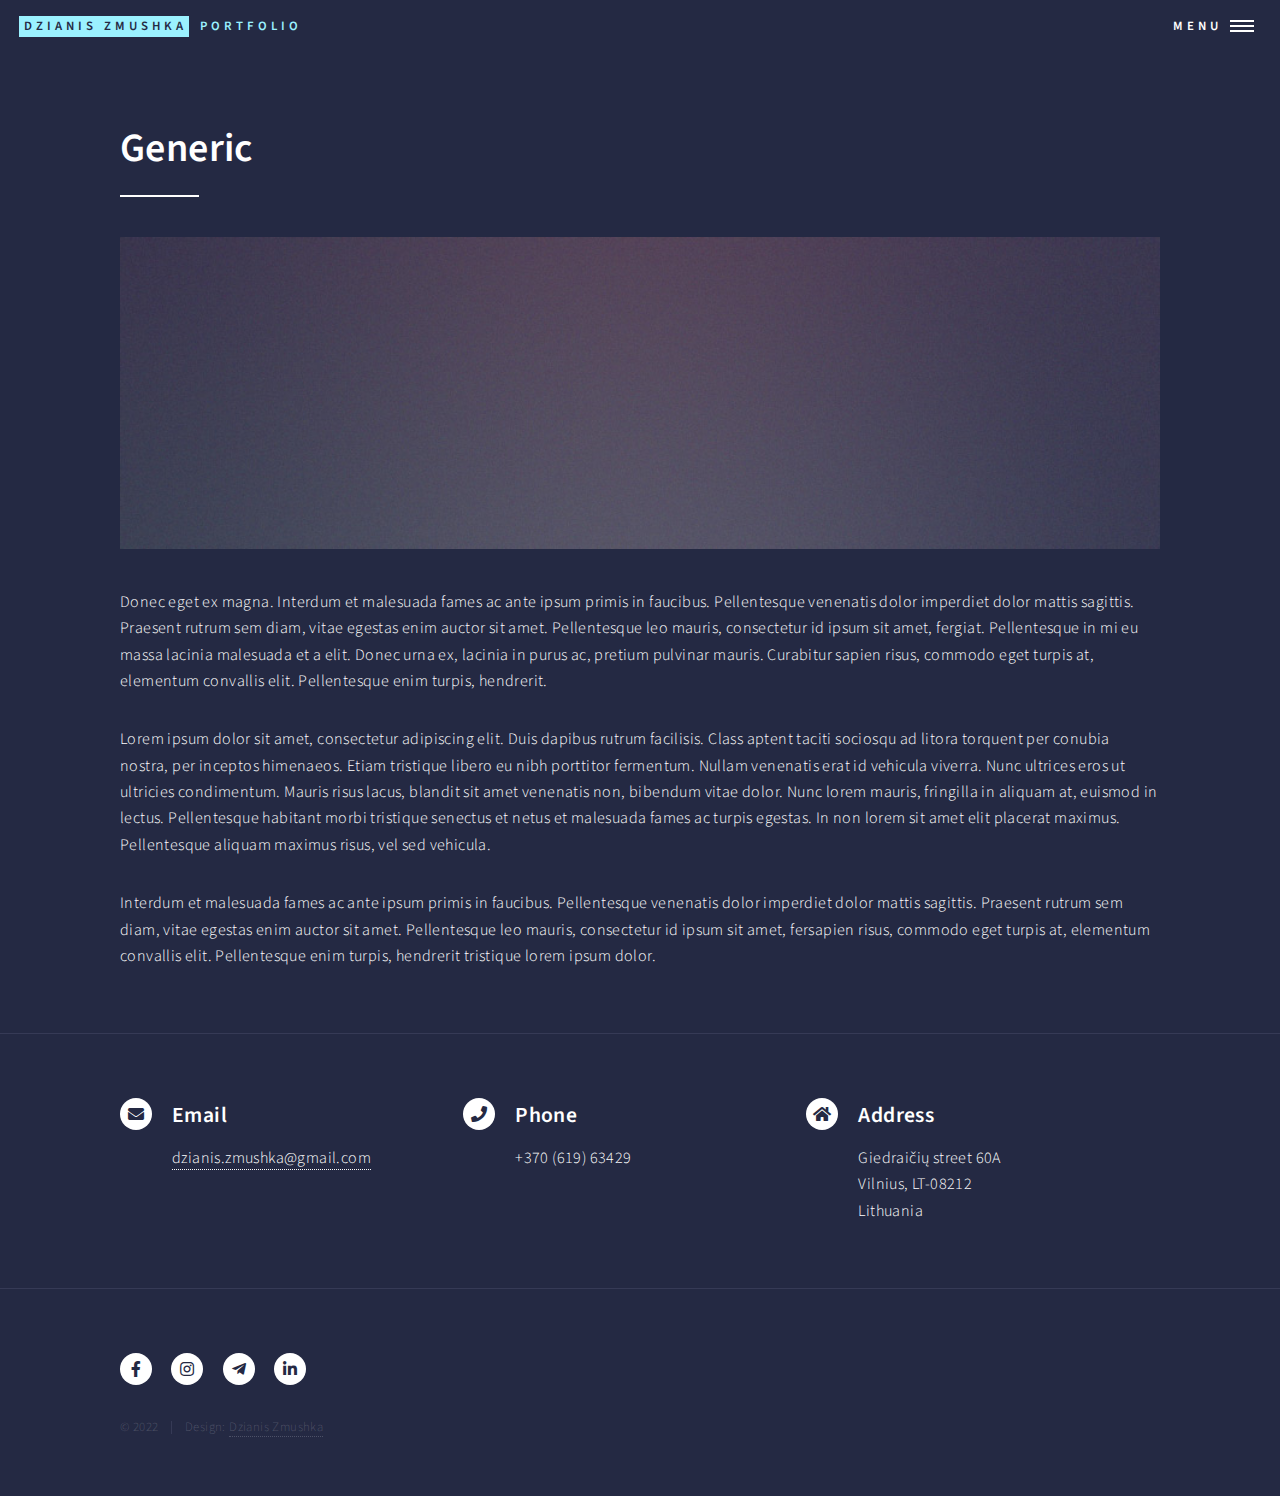
==== education.html @ 9f2a6429 "Merge 3e766c5ff0bd2ee2abf40c0ff7966a59165a8fc6 into 6ea6f738b7eed6a0e15b88836342aba1f84e7574" ====
<!DOCTYPE HTML>
<!--
	Forty by HTML5 UP
	html5up.net | @ajlkn
	Free for personal and commercial use under the CCA 3.0 license (html5up.net/license)
-->
<html>
	<head>
		<title>Education</title>
		<meta charset="utf-8" />
		<meta name="viewport" content="width=device-width, initial-scale=1, user-scalable=no" />
		<link rel="stylesheet" href="assets/css/main.css" />
		<noscript><link rel="stylesheet" href="assets/css/noscript.css" /></noscript>
		<link rel="icon" href="icon.png">
	</head>
	<body class="is-preload">

		<!-- Wrapper -->
			<div id="wrapper">

				<!-- Header -->
				<header id="header" class="alt">
					<a href="index.html" class="logo"><strong>Dzianis Zmushka</strong> <span>Portfolio</span></a>
					<nav>
						<a href="#menu">Menu</a>
					</nav>
				</header>

				<!-- Menu -->
				<nav id="menu">
					<ul class="links">
						<li><a href="index.html">Main page</a></li>
						<li><a href="education.html">Education</a></li>
						<li><a href="work_expierence.html">Work expierence</a></li>
						<li><a href="hobbies.html">Hobbies</a></li>
					</ul>
				</nav>

				<!-- Main -->
					<div id="main" class="alt">

						<!-- One -->
							<section id="one">
								<div class="inner">
									<header class="major">
										<h1>Generic</h1>
									</header>
									<span class="image main"><img src="images/pic11.jpg" alt="" /></span>
									<p>Donec eget ex magna. Interdum et malesuada fames ac ante ipsum primis in faucibus. Pellentesque venenatis dolor imperdiet dolor mattis sagittis. Praesent rutrum sem diam, vitae egestas enim auctor sit amet. Pellentesque leo mauris, consectetur id ipsum sit amet, fergiat. Pellentesque in mi eu massa lacinia malesuada et a elit. Donec urna ex, lacinia in purus ac, pretium pulvinar mauris. Curabitur sapien risus, commodo eget turpis at, elementum convallis elit. Pellentesque enim turpis, hendrerit.</p>
									<p>Lorem ipsum dolor sit amet, consectetur adipiscing elit. Duis dapibus rutrum facilisis. Class aptent taciti sociosqu ad litora torquent per conubia nostra, per inceptos himenaeos. Etiam tristique libero eu nibh porttitor fermentum. Nullam venenatis erat id vehicula viverra. Nunc ultrices eros ut ultricies condimentum. Mauris risus lacus, blandit sit amet venenatis non, bibendum vitae dolor. Nunc lorem mauris, fringilla in aliquam at, euismod in lectus. Pellentesque habitant morbi tristique senectus et netus et malesuada fames ac turpis egestas. In non lorem sit amet elit placerat maximus. Pellentesque aliquam maximus risus, vel sed vehicula.</p>
									<p>Interdum et malesuada fames ac ante ipsum primis in faucibus. Pellentesque venenatis dolor imperdiet dolor mattis sagittis. Praesent rutrum sem diam, vitae egestas enim auctor sit amet. Pellentesque leo mauris, consectetur id ipsum sit amet, fersapien risus, commodo eget turpis at, elementum convallis elit. Pellentesque enim turpis, hendrerit tristique lorem ipsum dolor.</p>
								</div>
							</section>

					</div>

				<!-- Contact -->
				<section id="contact">
					<div class="inner">

						<section>
							<div class="contact-method">
								<span class="icon solid alt fa-envelope"></span>
								<h3>Email</h3>
								<a href="mailto:dzianis.zmushka@gmail.com">dzianis.zmushka@gmail.com</a>
							</div>
						</section>
							
							<section>
								<div class="contact-method">
									<span class="icon solid alt fa-phone"></span>
									<h3>Phone</h3>
									<span>+370 (619) 63429</span>
								</div>
							</section>
							<section>
								<div class="contact-method">
									<span class="icon solid alt fa-home"></span>
									<h3>Address</h3>
									<span>Giedraičių street 60A<br />
									Vilnius, LT-08212<br />
									Lithuania</span>
								</div>
							</section>
					</div>
				</section>

			<!-- Footer -->
				<footer id="footer">
					<div class="inner">
						<ul class="icons">
							<li><a href="https://www.facebook.com/profile.php?id=100081033130166" target="_blank" class="icon brands alt fa-facebook-f"><span class="label">Facebook</span></a></li>
							<li><a href="https://www.instagram.com/dzianiszmushka/" target="_blank" class="icon brands alt fa-instagram"><span class="label">Instagram</span></a></li>
							<li><a href="https://t.me/dzianiszmushka" target="_blank" class="icon brands alt fa-telegram-plane"><span class="label">Telegram</span></a></li>
							<li><a href="https://www.linkedin.com/in/dzianis-zmushka-81173a18a/" target="_blank" class="icon brands alt fa-linkedin-in"><span class="label">LinkedIn</span></a></li>
						</ul>
						<ul class="copyright">
							<li>&copy; 2022</li><li>Design: <a href="https://www.linkedin.com/in/dzianis-zmushka-81173a18a/" target="_blank">Dzianis Zmushka</a></li>
						</ul>
					</div>
				</footer>

		</div>

		<!-- Scripts -->
			<script src="assets/js/jquery.min.js"></script>
			<script src="assets/js/jquery.scrolly.min.js"></script>
			<script src="assets/js/jquery.scrollex.min.js"></script>
			<script src="assets/js/browser.min.js"></script>
			<script src="assets/js/breakpoints.min.js"></script>
			<script src="assets/js/util.js"></script>
			<script src="assets/js/main.js"></script>

	</body>
</html>
---- assets/css/main.css ----
@import url(fontawesome-all.min.css);
@import url("https://fonts.googleapis.com/css?family=Source+Sans+Pro:300,300italic,600,600italic");


html, body, div, span, applet, object,
iframe, h1, h2, h3, h4, h5, h6, p, blockquote,
pre, a, abbr, acronym, address, big, cite,
code, del, dfn, em, img, ins, kbd, q, s, samp,
small, strike, strong, sub, sup, tt, var, b,
u, i, center, dl, dt, dd, ol, ul, li, fieldset,
form, label, legend, table, caption, tbody,
tfoot, thead, tr, th, td, article, aside,
canvas, details, embed, figure, figcaption,
footer, header, hgroup, menu, nav, output, ruby,
section, summary, time, mark, audio, video {
	margin: 0;
	padding: 0;
	border: 0;
	font-size: 100%;
	font: inherit;
	vertical-align: baseline;}

article, aside, details, figcaption, figure,
footer, header, hgroup, menu, nav, section {
	display: block;}

body {
	line-height: 1;
}

ol, ul {
	list-style: none;
}

blockquote, q {
	quotes: none;
}

	blockquote:before, blockquote:after, q:before, q:after {
		content: '';
		content: none;
	}

table {
	border-collapse: collapse;
	border-spacing: 0;
}

body {
	-webkit-text-size-adjust: none;
}

mark {
	background-color: transparent;
	color: inherit;
}

input::-moz-focus-inner {
	border: 0;
	padding: 0;
}

input, select, textarea {
	-moz-appearance: none;
	-webkit-appearance: none;
	-ms-appearance: none;
	appearance: none;
}

/* Basic */

	@-ms-viewport {
		width: device-width;
	}

	body {
		-ms-overflow-style: scrollbar;
	}

	@media screen and (max-width: 480px) {

		html, body {
			min-width: 320px;
		}

	}

	html {
		box-sizing: border-box;
	}

	*, *:before, *:after {
		box-sizing: inherit;
	}

	body {
		background: #242943;
	}

		body.is-preload *, body.is-preload *:before, body.is-preload *:after {
			-moz-animation: none !important;
			-webkit-animation: none !important;
			-ms-animation: none !important;
			animation: none !important;
			-moz-transition: none !important;
			-webkit-transition: none !important;
			-ms-transition: none !important;
			transition: none !important;
		}

/* Type */

	body, input, select, textarea {
		color: #ffffff;
		font-family: "Source Sans Pro", Helvetica, sans-serif;
		font-size: 17pt;
		font-weight: 300;
		letter-spacing: 0.025em;
		line-height: 1.65;
	}

		@media screen and (max-width: 1680px) {

			body, input, select, textarea {
				font-size: 14pt;
			}

		}

		@media screen and (max-width: 1280px) {

			body, input, select, textarea {
				font-size: 12pt;
			}

		}

		@media screen and (max-width: 360px) {

			body, input, select, textarea {
				font-size: 11pt;
			}

		}

	a {
		-moz-transition: color 0.2s ease-in-out, border-bottom-color 0.2s ease-in-out;
		-webkit-transition: color 0.2s ease-in-out, border-bottom-color 0.2s ease-in-out;
		-ms-transition: color 0.2s ease-in-out, border-bottom-color 0.2s ease-in-out;
		transition: color 0.2s ease-in-out, border-bottom-color 0.2s ease-in-out;
		border-bottom: dotted 1px;
		color: inherit;
		text-decoration: none;
	}

		a:hover {
			border-bottom-color: transparent;
			color: #9bf1ff !important;
		}

		a:active {
			color: #53e3fb !important;
		}

	strong, b {
		color: #ffffff;
		font-weight: 600;
	}

	em, i {
		font-style: italic;
	}

	p {
		margin: 0 0 2em 0;
	}

	h1, h2, h3, h4, h5, h6 {
		color: #ffffff;
		font-weight: 600;
		line-height: 1.65;
		margin: 0 0 1em 0;
	}

		h1 a, h2 a, h3 a, h4 a, h5 a, h6 a {
			color: inherit;
			border-bottom: 0;
		}

	h1 {
		font-size: 2.5em;
	}

	h2 {
		font-size: 1.75em;
	}

	h3 {
		font-size: 1.35em;
	}

	h4 {
		font-size: 1.1em;
	}

	h5 {
		font-size: 0.9em;
	}

	h6 {
		font-size: 0.7em;
	}

	@media screen and (max-width: 736px) {

		h1 {
			font-size: 2em;
		}

		h2 {
			font-size: 1.5em;
		}

		h3 {
			font-size: 1.25em;
		}

	}

	sub {
		font-size: 0.8em;
		position: relative;
		top: 0.5em;
	}

	sup {
		font-size: 0.8em;
		position: relative;
		top: -0.5em;
	}

	blockquote {
		border-left: solid 4px rgba(212, 212, 255, 0.1);
		font-style: italic;
		margin: 0 0 2em 0;
		padding: 0.5em 0 0.5em 2em;
	}

	code {
		background: rgba(212, 212, 255, 0.035);
		font-family: "Courier New", monospace;
		font-size: 0.9em;
		margin: 0 0.25em;
		padding: 0.25em 0.65em;
	}

	pre {
		-webkit-overflow-scrolling: touch;
		font-family: "Courier New", monospace;
		font-size: 0.9em;
		margin: 0 0 2em 0;
	}

		pre code {
			display: block;
			line-height: 1.75;
			padding: 1em 1.5em;
			overflow-x: auto;
		}

	hr {
		border: 0;
		border-bottom: solid 1px rgba(212, 212, 255, 0.1);
		margin: 2em 0;
	}

		hr.major {
			margin: 3em 0;
		}

	.align-left {
		text-align: left;
	}

	.align-center {
		text-align: center;
	}

	.align-right {
		text-align: right;
	}

/* Row */

	.row {
		display: flex;
		flex-wrap: wrap;
		box-sizing: border-box;
		align-items: stretch;
	}

		.row > * {
			box-sizing: border-box;
		}

		.row.gtr-uniform > * > :last-child {
			margin-bottom: 0;
		}

		.row.aln-left {
			justify-content: flex-start;
		}

		.row.aln-center {
			justify-content: center;
		}

		.row.aln-right {
			justify-content: flex-end;
		}

		.row.aln-top {
			align-items: flex-start;
		}

		.row.aln-middle {
			align-items: center;
		}

		.row.aln-bottom {
			align-items: flex-end;
		}

		.row > .imp {
			order: -1;
		}

		.row > .col-1 {
			width: 8.33333%;
		}

		.row > .off-1 {
			margin-left: 8.33333%;
		}

		.row > .col-2 {
			width: 16.66667%;
		}

		.row > .off-2 {
			margin-left: 16.66667%;
		}

		.row > .col-3 {
			width: 25%;
		}

		.row > .off-3 {
			margin-left: 25%;
		}

		.row > .col-4 {
			width: 33.33333%;
		}

		.row > .off-4 {
			margin-left: 33.33333%;
		}

		.row > .col-5 {
			width: 41.66667%;
		}

		.row > .off-5 {
			margin-left: 41.66667%;
		}

		.row > .col-6 {
			width: 50%;
		}

		.row > .off-6 {
			margin-left: 50%;
		}

		.row > .col-7 {
			width: 58.33333%;
		}

		.row > .off-7 {
			margin-left: 58.33333%;
		}

		.row > .col-8 {
			width: 66.66667%;
		}

		.row > .off-8 {
			margin-left: 66.66667%;
		}

		.row > .col-9 {
			width: 75%;
		}

		.row > .off-9 {
			margin-left: 75%;
		}

		.row > .col-10 {
			width: 83.33333%;
		}

		.row > .off-10 {
			margin-left: 83.33333%;
		}

		.row > .col-11 {
			width: 91.66667%;
		}

		.row > .off-11 {
			margin-left: 91.66667%;
		}

		.row > .col-12 {
			width: 100%;
		}

		.row > .off-12 {
			margin-left: 100%;
		}

		.row.gtr-0 {
			margin-top: 0;
			margin-left: 0em;
		}

			.row.gtr-0 > * {
				padding: 0 0 0 0em;
			}

			.row.gtr-0.gtr-uniform {
				margin-top: 0em;
			}

				.row.gtr-0.gtr-uniform > * {
					padding-top: 0em;
				}

		.row.gtr-25 {
			margin-top: 0;
			margin-left: -0.5em;
		}

			.row.gtr-25 > * {
				padding: 0 0 0 0.5em;
			}

			.row.gtr-25.gtr-uniform {
				margin-top: -0.5em;
			}

				.row.gtr-25.gtr-uniform > * {
					padding-top: 0.5em;
				}

		.row.gtr-50 {
			margin-top: 0;
			margin-left: -1em;
		}

			.row.gtr-50 > * {
				padding: 0 0 0 1em;
			}

			.row.gtr-50.gtr-uniform {
				margin-top: -1em;
			}

				.row.gtr-50.gtr-uniform > * {
					padding-top: 1em;
				}

		.row {
			margin-top: 0;
			margin-left: -2em;
		}

			.row > * {
				padding: 0 0 0 2em;
			}

			.row.gtr-uniform {
				margin-top: -2em;
			}

				.row.gtr-uniform > * {
					padding-top: 2em;
				}

		.row.gtr-150 {
			margin-top: 0;
			margin-left: -3em;
		}

			.row.gtr-150 > * {
				padding: 0 0 0 3em;
			}

			.row.gtr-150.gtr-uniform {
				margin-top: -3em;
			}

				.row.gtr-150.gtr-uniform > * {
					padding-top: 3em;
				}

		.row.gtr-200 {
			margin-top: 0;
			margin-left: -4em;
		}

			.row.gtr-200 > * {
				padding: 0 0 0 4em;
			}

			.row.gtr-200.gtr-uniform {
				margin-top: -4em;
			}

				.row.gtr-200.gtr-uniform > * {
					padding-top: 4em;
				}

		@media screen and (max-width: 1680px) {

			.row {
				display: flex;
				flex-wrap: wrap;
				box-sizing: border-box;
				align-items: stretch;
			}

				.row > * {
					box-sizing: border-box;
				}

				.row.gtr-uniform > * > :last-child {
					margin-bottom: 0;
				}

				.row.aln-left {
					justify-content: flex-start;
				}

				.row.aln-center {
					justify-content: center;
				}

				.row.aln-right {
					justify-content: flex-end;
				}

				.row.aln-top {
					align-items: flex-start;
				}

				.row.aln-middle {
					align-items: center;
				}

				.row.aln-bottom {
					align-items: flex-end;
				}

				.row > .imp-xlarge {
					order: -1;
				}

				.row > .col-1-xlarge {
					width: 8.33333%;
				}

				.row > .off-1-xlarge {
					margin-left: 8.33333%;
				}

				.row > .col-2-xlarge {
					width: 16.66667%;
				}

				.row > .off-2-xlarge {
					margin-left: 16.66667%;
				}

				.row > .col-3-xlarge {
					width: 25%;
				}

				.row > .off-3-xlarge {
					margin-left: 25%;
				}

				.row > .col-4-xlarge {
					width: 33.33333%;
				}

				.row > .off-4-xlarge {
					margin-left: 33.33333%;
				}

				.row > .col-5-xlarge {
					width: 41.66667%;
				}

				.row > .off-5-xlarge {
					margin-left: 41.66667%;
				}

				.row > .col-6-xlarge {
					width: 50%;
				}

				.row > .off-6-xlarge {
					margin-left: 50%;
				}

				.row > .col-7-xlarge {
					width: 58.33333%;
				}

				.row > .off-7-xlarge {
					margin-left: 58.33333%;
				}

				.row > .col-8-xlarge {
					width: 66.66667%;
				}

				.row > .off-8-xlarge {
					margin-left: 66.66667%;
				}

				.row > .col-9-xlarge {
					width: 75%;
				}

				.row > .off-9-xlarge {
					margin-left: 75%;
				}

				.row > .col-10-xlarge {
					width: 83.33333%;
				}

				.row > .off-10-xlarge {
					margin-left: 83.33333%;
				}

				.row > .col-11-xlarge {
					width: 91.66667%;
				}

				.row > .off-11-xlarge {
					margin-left: 91.66667%;
				}

				.row > .col-12-xlarge {
					width: 100%;
				}

				.row > .off-12-xlarge {
					margin-left: 100%;
				}

				.row.gtr-0 {
					margin-top: 0;
					margin-left: 0em;
				}

					.row.gtr-0 > * {
						padding: 0 0 0 0em;
					}

					.row.gtr-0.gtr-uniform {
						margin-top: 0em;
					}

						.row.gtr-0.gtr-uniform > * {
							padding-top: 0em;
						}

				.row.gtr-25 {
					margin-top: 0;
					margin-left: -0.5em;
				}

					.row.gtr-25 > * {
						padding: 0 0 0 0.5em;
					}

					.row.gtr-25.gtr-uniform {
						margin-top: -0.5em;
					}

						.row.gtr-25.gtr-uniform > * {
							padding-top: 0.5em;
						}

				.row.gtr-50 {
					margin-top: 0;
					margin-left: -1em;
				}

					.row.gtr-50 > * {
						padding: 0 0 0 1em;
					}

					.row.gtr-50.gtr-uniform {
						margin-top: -1em;
					}

						.row.gtr-50.gtr-uniform > * {
							padding-top: 1em;
						}

				.row {
					margin-top: 0;
					margin-left: -2em;
				}

					.row > * {
						padding: 0 0 0 2em;
					}

					.row.gtr-uniform {
						margin-top: -2em;
					}

						.row.gtr-uniform > * {
							padding-top: 2em;
						}

				.row.gtr-150 {
					margin-top: 0;
					margin-left: -3em;
				}

					.row.gtr-150 > * {
						padding: 0 0 0 3em;
					}

					.row.gtr-150.gtr-uniform {
						margin-top: -3em;
					}

						.row.gtr-150.gtr-uniform > * {
							padding-top: 3em;
						}

				.row.gtr-200 {
					margin-top: 0;
					margin-left: -4em;
				}

					.row.gtr-200 > * {
						padding: 0 0 0 4em;
					}

					.row.gtr-200.gtr-uniform {
						margin-top: -4em;
					}

						.row.gtr-200.gtr-uniform > * {
							padding-top: 4em;
						}

		}

		@media screen and (max-width: 1280px) {

			.row {
				display: flex;
				flex-wrap: wrap;
				box-sizing: border-box;
				align-items: stretch;
			}

				.row > * {
					box-sizing: border-box;
				}

				.row.gtr-uniform > * > :last-child {
					margin-bottom: 0;
				}

				.row.aln-left {
					justify-content: flex-start;
				}

				.row.aln-center {
					justify-content: center;
				}

				.row.aln-right {
					justify-content: flex-end;
				}

				.row.aln-top {
					align-items: flex-start;
				}

				.row.aln-middle {
					align-items: center;
				}

				.row.aln-bottom {
					align-items: flex-end;
				}

				.row > .imp-large {
					order: -1;
				}

				.row > .col-1-large {
					width: 8.33333%;
				}

				.row > .off-1-large {
					margin-left: 8.33333%;
				}

				.row > .col-2-large {
					width: 16.66667%;
				}

				.row > .off-2-large {
					margin-left: 16.66667%;
				}

				.row > .col-3-large {
					width: 25%;
				}

				.row > .off-3-large {
					margin-left: 25%;
				}

				.row > .col-4-large {
					width: 33.33333%;
				}

				.row > .off-4-large {
					margin-left: 33.33333%;
				}

				.row > .col-5-large {
					width: 41.66667%;
				}

				.row > .off-5-large {
					margin-left: 41.66667%;
				}

				.row > .col-6-large {
					width: 50%;
				}

				.row > .off-6-large {
					margin-left: 50%;
				}

				.row > .col-7-large {
					width: 58.33333%;
				}

				.row > .off-7-large {
					margin-left: 58.33333%;
				}

				.row > .col-8-large {
					width: 66.66667%;
				}

				.row > .off-8-large {
					margin-left: 66.66667%;
				}

				.row > .col-9-large {
					width: 75%;
				}

				.row > .off-9-large {
					margin-left: 75%;
				}

				.row > .col-10-large {
					width: 83.33333%;
				}

				.row > .off-10-large {
					margin-left: 83.33333%;
				}

				.row > .col-11-large {
					width: 91.66667%;
				}

				.row > .off-11-large {
					margin-left: 91.66667%;
				}

				.row > .col-12-large {
					width: 100%;
				}

				.row > .off-12-large {
					margin-left: 100%;
				}

				.row.gtr-0 {
					margin-top: 0;
					margin-left: 0em;
				}

					.row.gtr-0 > * {
						padding: 0 0 0 0em;
					}

					.row.gtr-0.gtr-uniform {
						margin-top: 0em;
					}

						.row.gtr-0.gtr-uniform > * {
							padding-top: 0em;
						}

				.row.gtr-25 {
					margin-top: 0;
					margin-left: -0.375em;
				}

					.row.gtr-25 > * {
						padding: 0 0 0 0.375em;
					}

					.row.gtr-25.gtr-uniform {
						margin-top: -0.375em;
					}

						.row.gtr-25.gtr-uniform > * {
							padding-top: 0.375em;
						}

				.row.gtr-50 {
					margin-top: 0;
					margin-left: -0.75em;
				}

					.row.gtr-50 > * {
						padding: 0 0 0 0.75em;
					}

					.row.gtr-50.gtr-uniform {
						margin-top: -0.75em;
					}

						.row.gtr-50.gtr-uniform > * {
							padding-top: 0.75em;
						}

				.row {
					margin-top: 0;
					margin-left: -1.5em;
				}

					.row > * {
						padding: 0 0 0 1.5em;
					}

					.row.gtr-uniform {
						margin-top: -1.5em;
					}

						.row.gtr-uniform > * {
							padding-top: 1.5em;
						}

				.row.gtr-150 {
					margin-top: 0;
					margin-left: -2.25em;
				}

					.row.gtr-150 > * {
						padding: 0 0 0 2.25em;
					}

					.row.gtr-150.gtr-uniform {
						margin-top: -2.25em;
					}

						.row.gtr-150.gtr-uniform > * {
							padding-top: 2.25em;
						}

				.row.gtr-200 {
					margin-top: 0;
					margin-left: -3em;
				}

					.row.gtr-200 > * {
						padding: 0 0 0 3em;
					}

					.row.gtr-200.gtr-uniform {
						margin-top: -3em;
					}

						.row.gtr-200.gtr-uniform > * {
							padding-top: 3em;
						}

		}

		@media screen and (max-width: 980px) {

			.row {
				display: flex;
				flex-wrap: wrap;
				box-sizing: border-box;
				align-items: stretch;
			}

				.row > * {
					box-sizing: border-box;
				}

				.row.gtr-uniform > * > :last-child {
					margin-bottom: 0;
				}

				.row.aln-left {
					justify-content: flex-start;
				}

				.row.aln-center {
					justify-content: center;
				}

				.row.aln-right {
					justify-content: flex-end;
				}

				.row.aln-top {
					align-items: flex-start;
				}

				.row.aln-middle {
					align-items: center;
				}

				.row.aln-bottom {
					align-items: flex-end;
				}

				.row > .imp-medium {
					order: -1;
				}

				.row > .col-1-medium {
					width: 8.33333%;
				}

				.row > .off-1-medium {
					margin-left: 8.33333%;
				}

				.row > .col-2-medium {
					width: 16.66667%;
				}

				.row > .off-2-medium {
					margin-left: 16.66667%;
				}

				.row > .col-3-medium {
					width: 25%;
				}

				.row > .off-3-medium {
					margin-left: 25%;
				}

				.row > .col-4-medium {
					width: 33.33333%;
				}

				.row > .off-4-medium {
					margin-left: 33.33333%;
				}

				.row > .col-5-medium {
					width: 41.66667%;
				}

				.row > .off-5-medium {
					margin-left: 41.66667%;
				}

				.row > .col-6-medium {
					width: 50%;
				}

				.row > .off-6-medium {
					margin-left: 50%;
				}

				.row > .col-7-medium {
					width: 58.33333%;
				}

				.row > .off-7-medium {
					margin-left: 58.33333%;
				}

				.row > .col-8-medium {
					width: 66.66667%;
				}

				.row > .off-8-medium {
					margin-left: 66.66667%;
				}

				.row > .col-9-medium {
					width: 75%;
				}

				.row > .off-9-medium {
					margin-left: 75%;
				}

				.row > .col-10-medium {
					width: 83.33333%;
				}

				.row > .off-10-medium {
					margin-left: 83.33333%;
				}

				.row > .col-11-medium {
					width: 91.66667%;
				}

				.row > .off-11-medium {
					margin-left: 91.66667%;
				}

				.row > .col-12-medium {
					width: 100%;
				}

				.row > .off-12-medium {
					margin-left: 100%;
				}

				.row.gtr-0 {
					margin-top: 0;
					margin-left: 0em;
				}

					.row.gtr-0 > * {
						padding: 0 0 0 0em;
					}

					.row.gtr-0.gtr-uniform {
						margin-top: 0em;
					}

						.row.gtr-0.gtr-uniform > * {
							padding-top: 0em;
						}

				.row.gtr-25 {
					margin-top: 0;
					margin-left: -0.375em;
				}

					.row.gtr-25 > * {
						padding: 0 0 0 0.375em;
					}

					.row.gtr-25.gtr-uniform {
						margin-top: -0.375em;
					}

						.row.gtr-25.gtr-uniform > * {
							padding-top: 0.375em;
						}

				.row.gtr-50 {
					margin-top: 0;
					margin-left: -0.75em;
				}

					.row.gtr-50 > * {
						padding: 0 0 0 0.75em;
					}

					.row.gtr-50.gtr-uniform {
						margin-top: -0.75em;
					}

						.row.gtr-50.gtr-uniform > * {
							padding-top: 0.75em;
						}

				.row {
					margin-top: 0;
					margin-left: -1.5em;
				}

					.row > * {
						padding: 0 0 0 1.5em;
					}

					.row.gtr-uniform {
						margin-top: -1.5em;
					}

						.row.gtr-uniform > * {
							padding-top: 1.5em;
						}

				.row.gtr-150 {
					margin-top: 0;
					margin-left: -2.25em;
				}

					.row.gtr-150 > * {
						padding: 0 0 0 2.25em;
					}

					.row.gtr-150.gtr-uniform {
						margin-top: -2.25em;
					}

						.row.gtr-150.gtr-uniform > * {
							padding-top: 2.25em;
						}

				.row.gtr-200 {
					margin-top: 0;
					margin-left: -3em;
				}

					.row.gtr-200 > * {
						padding: 0 0 0 3em;
					}

					.row.gtr-200.gtr-uniform {
						margin-top: -3em;
					}

						.row.gtr-200.gtr-uniform > * {
							padding-top: 3em;
						}

		}

		@media screen and (max-width: 736px) {

			.row {
				display: flex;
				flex-wrap: wrap;
				box-sizing: border-box;
				align-items: stretch;
			}

				.row > * {
					box-sizing: border-box;
				}

				.row.gtr-uniform > * > :last-child {
					margin-bottom: 0;
				}

				.row.aln-left {
					justify-content: flex-start;
				}

				.row.aln-center {
					justify-content: center;
				}

				.row.aln-right {
					justify-content: flex-end;
				}

				.row.aln-top {
					align-items: flex-start;
				}

				.row.aln-middle {
					align-items: center;
				}

				.row.aln-bottom {
					align-items: flex-end;
				}

				.row > .imp-small {
					order: -1;
				}

				.row > .col-1-small {
					width: 8.33333%;
				}

				.row > .off-1-small {
					margin-left: 8.33333%;
				}

				.row > .col-2-small {
					width: 16.66667%;
				}

				.row > .off-2-small {
					margin-left: 16.66667%;
				}

				.row > .col-3-small {
					width: 25%;
				}

				.row > .off-3-small {
					margin-left: 25%;
				}

				.row > .col-4-small {
					width: 33.33333%;
				}

				.row > .off-4-small {
					margin-left: 33.33333%;
				}

				.row > .col-5-small {
					width: 41.66667%;
				}

				.row > .off-5-small {
					margin-left: 41.66667%;
				}

				.row > .col-6-small {
					width: 50%;
				}

				.row > .off-6-small {
					margin-left: 50%;
				}

				.row > .col-7-small {
					width: 58.33333%;
				}

				.row > .off-7-small {
					margin-left: 58.33333%;
				}

				.row > .col-8-small {
					width: 66.66667%;
				}

				.row > .off-8-small {
					margin-left: 66.66667%;
				}

				.row > .col-9-small {
					width: 75%;
				}

				.row > .off-9-small {
					margin-left: 75%;
				}

				.row > .col-10-small {
					width: 83.33333%;
				}

				.row > .off-10-small {
					margin-left: 83.33333%;
				}

				.row > .col-11-small {
					width: 91.66667%;
				}

				.row > .off-11-small {
					margin-left: 91.66667%;
				}

				.row > .col-12-small {
					width: 100%;
				}

				.row > .off-12-small {
					margin-left: 100%;
				}

				.row.gtr-0 {
					margin-top: 0;
					margin-left: 0em;
				}

					.row.gtr-0 > * {
						padding: 0 0 0 0em;
					}

					.row.gtr-0.gtr-uniform {
						margin-top: 0em;
					}

						.row.gtr-0.gtr-uniform > * {
							padding-top: 0em;
						}

				.row.gtr-25 {
					margin-top: 0;
					margin-left: -0.3125em;
				}

					.row.gtr-25 > * {
						padding: 0 0 0 0.3125em;
					}

					.row.gtr-25.gtr-uniform {
						margin-top: -0.3125em;
					}

						.row.gtr-25.gtr-uniform > * {
							padding-top: 0.3125em;
						}

				.row.gtr-50 {
					margin-top: 0;
					margin-left: -0.625em;
				}

					.row.gtr-50 > * {
						padding: 0 0 0 0.625em;
					}

					.row.gtr-50.gtr-uniform {
						margin-top: -0.625em;
					}

						.row.gtr-50.gtr-uniform > * {
							padding-top: 0.625em;
						}

				.row {
					margin-top: 0;
					margin-left: -1.25em;
				}

					.row > * {
						padding: 0 0 0 1.25em;
					}

					.row.gtr-uniform {
						margin-top: -1.25em;
					}

						.row.gtr-uniform > * {
							padding-top: 1.25em;
						}

				.row.gtr-150 {
					margin-top: 0;
					margin-left: -1.875em;
				}

					.row.gtr-150 > * {
						padding: 0 0 0 1.875em;
					}

					.row.gtr-150.gtr-uniform {
						margin-top: -1.875em;
					}

						.row.gtr-150.gtr-uniform > * {
							padding-top: 1.875em;
						}

				.row.gtr-200 {
					margin-top: 0;
					margin-left: -2.5em;
				}

					.row.gtr-200 > * {
						padding: 0 0 0 2.5em;
					}

					.row.gtr-200.gtr-uniform {
						margin-top: -2.5em;
					}

						.row.gtr-200.gtr-uniform > * {
							padding-top: 2.5em;
						}

		}

		@media screen and (max-width: 480px) {

			.row {
				display: flex;
				flex-wrap: wrap;
				box-sizing: border-box;
				align-items: stretch;
			}

				.row > * {
					box-sizing: border-box;
				}

				.row.gtr-uniform > * > :last-child {
					margin-bottom: 0;
				}

				.row.aln-left {
					justify-content: flex-start;
				}

				.row.aln-center {
					justify-content: center;
				}

				.row.aln-right {
					justify-content: flex-end;
				}

				.row.aln-top {
					align-items: flex-start;
				}

				.row.aln-middle {
					align-items: center;
				}

				.row.aln-bottom {
					align-items: flex-end;
				}

				.row > .imp-xsmall {
					order: -1;
				}

				.row > .col-1-xsmall {
					width: 8.33333%;
				}

				.row > .off-1-xsmall {
					margin-left: 8.33333%;
				}

				.row > .col-2-xsmall {
					width: 16.66667%;
				}

				.row > .off-2-xsmall {
					margin-left: 16.66667%;
				}

				.row > .col-3-xsmall {
					width: 25%;
				}

				.row > .off-3-xsmall {
					margin-left: 25%;
				}

				.row > .col-4-xsmall {
					width: 33.33333%;
				}

				.row > .off-4-xsmall {
					margin-left: 33.33333%;
				}

				.row > .col-5-xsmall {
					width: 41.66667%;
				}

				.row > .off-5-xsmall {
					margin-left: 41.66667%;
				}

				.row > .col-6-xsmall {
					width: 50%;
				}

				.row > .off-6-xsmall {
					margin-left: 50%;
				}

				.row > .col-7-xsmall {
					width: 58.33333%;
				}

				.row > .off-7-xsmall {
					margin-left: 58.33333%;
				}

				.row > .col-8-xsmall {
					width: 66.66667%;
				}

				.row > .off-8-xsmall {
					margin-left: 66.66667%;
				}

				.row > .col-9-xsmall {
					width: 75%;
				}

				.row > .off-9-xsmall {
					margin-left: 75%;
				}

				.row > .col-10-xsmall {
					width: 83.33333%;
				}

				.row > .off-10-xsmall {
					margin-left: 83.33333%;
				}

				.row > .col-11-xsmall {
					width: 91.66667%;
				}

				.row > .off-11-xsmall {
					margin-left: 91.66667%;
				}

				.row > .col-12-xsmall {
					width: 100%;
				}

				.row > .off-12-xsmall {
					margin-left: 100%;
				}

				.row.gtr-0 {
					margin-top: 0;
					margin-left: 0em;
				}

					.row.gtr-0 > * {
						padding: 0 0 0 0em;
					}

					.row.gtr-0.gtr-uniform {
						margin-top: 0em;
					}

						.row.gtr-0.gtr-uniform > * {
							padding-top: 0em;
						}

				.row.gtr-25 {
					margin-top: 0;
					margin-left: -0.3125em;
				}

					.row.gtr-25 > * {
						padding: 0 0 0 0.3125em;
					}

					.row.gtr-25.gtr-uniform {
						margin-top: -0.3125em;
					}

						.row.gtr-25.gtr-uniform > * {
							padding-top: 0.3125em;
						}

				.row.gtr-50 {
					margin-top: 0;
					margin-left: -0.625em;
				}

					.row.gtr-50 > * {
						padding: 0 0 0 0.625em;
					}

					.row.gtr-50.gtr-uniform {
						margin-top: -0.625em;
					}

						.row.gtr-50.gtr-uniform > * {
							padding-top: 0.625em;
						}

				.row {
					margin-top: 0;
					margin-left: -1.25em;
				}

					.row > * {
						padding: 0 0 0 1.25em;
					}

					.row.gtr-uniform {
						margin-top: -1.25em;
					}

						.row.gtr-uniform > * {
							padding-top: 1.25em;
						}

				.row.gtr-150 {
					margin-top: 0;
					margin-left: -1.875em;
				}

					.row.gtr-150 > * {
						padding: 0 0 0 1.875em;
					}

					.row.gtr-150.gtr-uniform {
						margin-top: -1.875em;
					}

						.row.gtr-150.gtr-uniform > * {
							padding-top: 1.875em;
						}

				.row.gtr-200 {
					margin-top: 0;
					margin-left: -2.5em;
				}

					.row.gtr-200 > * {
						padding: 0 0 0 2.5em;
					}

					.row.gtr-200.gtr-uniform {
						margin-top: -2.5em;
					}

						.row.gtr-200.gtr-uniform > * {
							padding-top: 2.5em;
						}

		}

/* Section/Article */

	section.special, article.special {
		text-align: center;
	}

	header.major {
		width: -moz-max-content;
		width: -webkit-max-content;
		width: -ms-max-content;
		width: max-content;
		margin-bottom: 2em;
	}

		header.major > :first-child {
			margin-bottom: 0;
			width: calc(100% + 0.5em);
		}

			header.major > :first-child:after {
				content: '';
				background-color: #ffffff;
				display: block;
				height: 2px;
				margin: 0.325em 0 0.5em 0;
				width: 51.6%;
			}

		header.major > p {
			font-size: 0.7em;
			font-weight: 600;
			letter-spacing: 0.25em;
			margin-bottom: 0;
			text-transform: uppercase;
		}

		body.is-ie header.major > :first-child:after {
			max-width: 9em;
		}

		body.is-ie header.major > h1:after {
			max-width: 100% !important;
		}

	@media screen and (max-width: 736px) {

		header.major > p br {
			display: none;
		}

	}

/* Form */

	form {
		margin: 0 0 2em 0;
	}

		form > :last-child {
			margin-bottom: 0;
		}

		form > .fields {
			display: -moz-flex;
			display: -webkit-flex;
			display: -ms-flex;
			display: flex;
			-moz-flex-wrap: wrap;
			-webkit-flex-wrap: wrap;
			-ms-flex-wrap: wrap;
			flex-wrap: wrap;
			width: calc(100% + 3em);
			margin: -1.5em 0 2em -1.5em;
		}

			form > .fields > .field {
				-moz-flex-grow: 0;
				-webkit-flex-grow: 0;
				-ms-flex-grow: 0;
				flex-grow: 0;
				-moz-flex-shrink: 0;
				-webkit-flex-shrink: 0;
				-ms-flex-shrink: 0;
				flex-shrink: 0;
				padding: 1.5em 0 0 1.5em;
				width: calc(100% - 1.5em);
			}

				form > .fields > .field.half {
					width: calc(50% - 0.75em);
				}

				form > .fields > .field.third {
					width: calc(100%/3 - 0.5em);
				}

				form > .fields > .field.quarter {
					width: calc(25% - 0.375em);
				}

		@media screen and (max-width: 480px) {

			form > .fields {
				width: calc(100% + 3em);
				margin: -1.5em 0 2em -1.5em;
			}

				form > .fields > .field {
					padding: 1.5em 0 0 1.5em;
					width: calc(100% - 1.5em);
				}

					form > .fields > .field.half {
						width: calc(100% - 1.5em);
					}

					form > .fields > .field.third {
						width: calc(100% - 1.5em);
					}

					form > .fields > .field.quarter {
						width: calc(100% - 1.5em);
					}

		}

	label {
		color: #ffffff;
		display: block;
		font-size: 0.8em;
		font-weight: 600;
		letter-spacing: 0.25em;
		margin: 0 0 1em 0;
		text-transform: uppercase;
	}

	input[type="text"],
	input[type="password"],
	input[type="email"],
	input[type="tel"],
	input[type="search"],
	input[type="url"],
	select,
	textarea {
		-moz-appearance: none;
		-webkit-appearance: none;
		-ms-appearance: none;
		appearance: none;
		background: rgba(212, 212, 255, 0.035);
		border: none;
		border-radius: 0;
		color: inherit;
		display: block;
		outline: 0;
		padding: 0 1em;
		text-decoration: none;
		width: 100%;
	}

		input[type="text"]:invalid,
		input[type="password"]:invalid,
		input[type="email"]:invalid,
		input[type="tel"]:invalid,
		input[type="search"]:invalid,
		input[type="url"]:invalid,
		select:invalid,
		textarea:invalid {
			box-shadow: none;
		}

		input[type="text"]:focus,
		input[type="password"]:focus,
		input[type="email"]:focus,
		input[type="tel"]:focus,
		input[type="search"]:focus,
		input[type="url"]:focus,
		select:focus,
		textarea:focus {
			border-color: #9bf1ff;
			box-shadow: 0 0 0 2px #9bf1ff;
		}

	select {
		background-image: url("data:image/svg+xml;charset=utf8,%3Csvg xmlns='http://www.w3.org/2000/svg' width='40' height='40' preserveAspectRatio='none' viewBox='0 0 40 40'%3E%3Cpath d='M9.4,12.3l10.4,10.4l10.4-10.4c0.2-0.2,0.5-0.4,0.9-0.4c0.3,0,0.6,0.1,0.9,0.4l3.3,3.3c0.2,0.2,0.4,0.5,0.4,0.9 c0,0.4-0.1,0.6-0.4,0.9L20.7,31.9c-0.2,0.2-0.5,0.4-0.9,0.4c-0.3,0-0.6-0.1-0.9-0.4L4.3,17.3c-0.2-0.2-0.4-0.5-0.4-0.9 c0-0.4,0.1-0.6,0.4-0.9l3.3-3.3c0.2-0.2,0.5-0.4,0.9-0.4S9.1,12.1,9.4,12.3z' fill='rgba(212, 212, 255, 0.1)' /%3E%3C/svg%3E");
		background-size: 1.25rem;
		background-repeat: no-repeat;
		background-position: calc(100% - 1rem) center;
		height: 2.75em;
		padding-right: 2.75em;
		text-overflow: ellipsis;
	}

		select option {
			color: #ffffff;
			background: #242943;
		}

		select:focus::-ms-value {
			background-color: transparent;
		}

		select::-ms-expand {
			display: none;
		}

	input[type="text"],
	input[type="password"],
	input[type="email"],
	input[type="tel"],
	input[type="search"],
	input[type="url"],
	select {
		height: 2.75em;
	}

	textarea {
		padding: 0.75em 1em;
	}

	input[type="checkbox"],
	input[type="radio"] {
		-moz-appearance: none;
		-webkit-appearance: none;
		-ms-appearance: none;
		appearance: none;
		display: block;
		float: left;
		margin-right: -2em;
		opacity: 0;
		width: 1em;
		z-index: -1;
	}

		input[type="checkbox"] + label,
		input[type="radio"] + label {
			text-decoration: none;
			color: #ffffff;
			cursor: pointer;
			display: inline-block;
			font-weight: 300;
			padding-left: 2.65em;
			padding-right: 0.75em;
			position: relative;
		}

			input[type="checkbox"] + label:before,
			input[type="radio"] + label:before {
				-moz-osx-font-smoothing: grayscale;
				-webkit-font-smoothing: antialiased;
				display: inline-block;
				font-style: normal;
				font-variant: normal;
				text-rendering: auto;
				line-height: 1;
				text-transform: none !important;
				font-family: 'Font Awesome 5 Free';
				font-weight: 900;
			}

			input[type="checkbox"] + label:before,
			input[type="radio"] + label:before {
				background: rgba(212, 212, 255, 0.035);
				content: '';
				display: inline-block;
				font-size: 0.8em;
				height: 2.0625em;
				left: 0;
				letter-spacing: 0;
				line-height: 2.0625em;
				position: absolute;
				text-align: center;
				top: 0;
				width: 2.0625em;
			}

		input[type="checkbox"]:checked + label:before,
		input[type="radio"]:checked + label:before {
			background: #ffffff;
			border-color: #9bf1ff;
			content: '\f00c';
			color: #242943;
		}

		input[type="checkbox"]:focus + label:before,
		input[type="radio"]:focus + label:before {
			box-shadow: 0 0 0 2px #9bf1ff;
		}

	input[type="radio"] + label:before {
		border-radius: 100%;
	}

	::-webkit-input-placeholder {
		color: rgba(244, 244, 255, 0.2) !important;
		opacity: 1.0;
	}

	:-moz-placeholder {
		color: rgba(244, 244, 255, 0.2) !important;
		opacity: 1.0;
	}

	::-moz-placeholder {
		color: rgba(244, 244, 255, 0.2) !important;
		opacity: 1.0;
	}

	:-ms-input-placeholder {
		color: rgba(244, 244, 255, 0.2) !important;
		opacity: 1.0;
	}

/* Box */

	.box {
		border: solid 1px rgba(212, 212, 255, 0.1);
		margin-bottom: 2em;
		padding: 1.5em;
	}

		.box > :last-child,
		.box > :last-child > :last-child,
		.box > :last-child > :last-child > :last-child {
			margin-bottom: 0;
		}

		.box.alt {
			border: 0;
			border-radius: 0;
			padding: 0;
		}

/* Icon */

	.icon {
		text-decoration: none;
		border-bottom: none;
		position: relative;
	}

		.icon:before {
			-moz-osx-font-smoothing: grayscale;
			-webkit-font-smoothing: antialiased;
			display: inline-block;
			font-style: normal;
			font-variant: normal;
			text-rendering: auto;
			line-height: 1;
			text-transform: none !important;
			font-family: 'Font Awesome 5 Free';
			font-weight: 400;
		}

		.icon > .label {
			display: none;
		}

		.icon:before {
			line-height: inherit;
		}

		.icon.solid:before {
			font-weight: 900;
		}

		.icon.brands:before {
			font-family: 'Font Awesome 5 Brands';
		}

		.icon.alt:before {
			background-color: #ffffff;
			border-radius: 100%;
			color: #242943;
			display: inline-block;
			height: 2em;
			line-height: 2em;
			text-align: center;
			width: 2em;
		}

	a.icon.alt:before {
		-moz-transition: background-color 0.2s ease-in-out;
		-webkit-transition: background-color 0.2s ease-in-out;
		-ms-transition: background-color 0.2s ease-in-out;
		transition: background-color 0.2s ease-in-out;
	}

	a.icon.alt:hover:before {
		background-color: #6fc3df;
	}

	a.icon.alt:active:before {
		background-color: #37a6cb;
	}

/* Image */

	.image {
		border: 0;
		display: inline-block;
		position: relative;
	}

		.image img {
			display: block;
		}

		.image.left, .image.right {
			max-width: 30%;
		}

			.image.left img, .image.right img {
				width: 100%;
			}

		.image.left {
			float: left;
			margin: 0 1.5em 1.25em 0;
			top: 0.25em;
		}

		.image.right {
			float: right;
			margin: 0 0 1.25em 1.5em;
			top: 0.25em;
		}

		.image.fit {
			display: block;
			margin: 0 0 2em 0;
			width: 100%;
		}

			.image.fit img {
				width: 100%;
			}

		.image.main {
			display: block;
			margin: 2.5em 0;
			width: 100%;
		}

			.image.main img {
				width: 100%;
			}

			@media screen and (max-width: 736px) {

				.image.main {
					margin: 1.5em 0;
				}

			}

/* List */

	ol {
		list-style: decimal;
		margin: 0 0 2em 0;
		padding-left: 1.25em;
	}

		ol li {
			padding-left: 0.25em;
		}

	ul {
		list-style: disc;
		margin: 0 0 2em 0;
		padding-left: 1em;
	}

		ul li {
			padding-left: 0.5em;
		}

		ul.alt {
			list-style: none;
			padding-left: 0;
		}

			ul.alt li {
				border-top: solid 1px rgba(212, 212, 255, 0.1);
				padding: 0.5em 0;
			}

				ul.alt li:first-child {
					border-top: 0;
					padding-top: 0;
				}

	dl {
		margin: 0 0 2em 0;
	}

		dl dt {
			display: block;
			font-weight: 600;
			margin: 0 0 1em 0;
		}

		dl dd {
			margin-left: 2em;
		}

/* Actions */

	ul.actions {
		display: -moz-flex;
		display: -webkit-flex;
		display: -ms-flex;
		display: flex;
		cursor: default;
		list-style: none;
		margin-left: -1em;
		padding-left: 0;
	}

		ul.actions li {
			padding: 0 0 0 1em;
			vertical-align: middle;
		}

		ul.actions.special {
			-moz-justify-content: center;
			-webkit-justify-content: center;
			-ms-justify-content: center;
			justify-content: center;
			width: 100%;
			margin-left: 0;
		}

			ul.actions.special li:first-child {
				padding-left: 0;
			}

		ul.actions.stacked {
			-moz-flex-direction: column;
			-webkit-flex-direction: column;
			-ms-flex-direction: column;
			flex-direction: column;
			margin-left: 0;
		}

			ul.actions.stacked li {
				padding: 1.3em 0 0 0;
			}

				ul.actions.stacked li:first-child {
					padding-top: 0;
				}

		ul.actions.fit {
			width: calc(100% + 1em);
		}

			ul.actions.fit li {
				-moz-flex-grow: 1;
				-webkit-flex-grow: 1;
				-ms-flex-grow: 1;
				flex-grow: 1;
				-moz-flex-shrink: 1;
				-webkit-flex-shrink: 1;
				-ms-flex-shrink: 1;
				flex-shrink: 1;
				width: 100%;
			}

				ul.actions.fit li > * {
					width: 100%;
				}

			ul.actions.fit.stacked {
				width: 100%;
			}

/* Icons */

	ul.icons {
		cursor: default;
		list-style: none;
		padding-left: 0;
	}

		ul.icons li {
			display: inline-block;
			padding: 0 1em 0 0;
		}

			ul.icons li:last-child {
				padding-right: 0;
			}

		@media screen and (max-width: 736px) {

			ul.icons li {
				padding: 0 0.75em 0 0;
			}

		}

/* Pagination */

	ul.pagination {
		cursor: default;
		list-style: none;
		padding-left: 0;
	}

		ul.pagination li {
			display: inline-block;
			padding-left: 0;
			vertical-align: middle;
		}

			ul.pagination li > .page {
				-moz-transition: background-color 0.2s ease-in-out, color 0.2s ease-in-out;
				-webkit-transition: background-color 0.2s ease-in-out, color 0.2s ease-in-out;
				-ms-transition: background-color 0.2s ease-in-out, color 0.2s ease-in-out;
				transition: background-color 0.2s ease-in-out, color 0.2s ease-in-out;
				border-bottom: 0;
				display: inline-block;
				font-size: 0.8em;
				font-weight: 600;
				height: 1.5em;
				line-height: 1.5em;
				margin: 0 0.125em;
				min-width: 1.5em;
				padding: 0 0.5em;
				text-align: center;
			}

				ul.pagination li > .page.active {
					background-color: #ffffff;
					color: #242943;
				}

					ul.pagination li > .page.active:hover {
						background-color: #9bf1ff;
						color: #242943 !important;
					}

					ul.pagination li > .page.active:active {
						background-color: #53e3fb;
					}

			ul.pagination li:first-child {
				padding-right: 0.75em;
			}

			ul.pagination li:last-child {
				padding-left: 0.75em;
			}

		@media screen and (max-width: 480px) {

			ul.pagination li:nth-child(n+2):nth-last-child(n+2) {
				display: none;
			}

			ul.pagination li:first-child {
				padding-right: 0;
			}

		}

/* Table */

	.table-wrapper {
		-webkit-overflow-scrolling: touch;
		overflow-x: auto;
	}

	table {
		margin: 0 0 2em 0;
		width: 100%;
	}

		table tbody tr {
			border: solid 1px rgba(212, 212, 255, 0.1);
			border-left: 0;
			border-right: 0;
		}

			table tbody tr:nth-child(2n + 1) {
				background-color: rgba(212, 212, 255, 0.035);
			}

		table td {
			padding: 0.75em 0.75em;
		}

		table th {
			color: #ffffff;
			font-size: 0.9em;
			font-weight: 600;
			padding: 0 0.75em 0.75em 0.75em;
			text-align: left;
		}

		table thead {
			border-bottom: solid 2px rgba(212, 212, 255, 0.1);
		}

		table tfoot {
			border-top: solid 2px rgba(212, 212, 255, 0.1);
		}

		table.alt {
			border-collapse: separate;
		}

			table.alt tbody tr td {
				border: solid 1px rgba(212, 212, 255, 0.1);
				border-left-width: 0;
				border-top-width: 0;
			}

				table.alt tbody tr td:first-child {
					border-left-width: 1px;
				}

			table.alt tbody tr:first-child td {
				border-top-width: 1px;
			}

			table.alt thead {
				border-bottom: 0;
			}

			table.alt tfoot {
				border-top: 0;
			}

/* Button */

	input[type="submit"],
	input[type="reset"],
	input[type="button"],
	button,
	.button {
		-moz-appearance: none;
		-webkit-appearance: none;
		-ms-appearance: none;
		appearance: none;
		-moz-transition: background-color 0.2s ease-in-out, box-shadow 0.2s ease-in-out, color 0.2s ease-in-out;
		-webkit-transition: background-color 0.2s ease-in-out, box-shadow 0.2s ease-in-out, color 0.2s ease-in-out;
		-ms-transition: background-color 0.2s ease-in-out, box-shadow 0.2s ease-in-out, color 0.2s ease-in-out;
		transition: background-color 0.2s ease-in-out, box-shadow 0.2s ease-in-out, color 0.2s ease-in-out;
		background-color: transparent;
		border: 0;
		border-radius: 0;
		box-shadow: inset 0 0 0 2px #ffffff;
		color: #ffffff;
		cursor: pointer;
		display: inline-block;
		font-size: 0.8em;
		font-weight: 600;
		height: 3.5em;
		letter-spacing: 0.25em;
		line-height: 3.5em;
		padding: 0 1.75em;
		text-align: center;
		text-decoration: none;
		text-transform: uppercase;
		white-space: nowrap;
	}

		input[type="submit"]:hover, input[type="submit"]:active,
		input[type="reset"]:hover,
		input[type="reset"]:active,
		input[type="button"]:hover,
		input[type="button"]:active,
		button:hover,
		button:active,
		.button:hover,
		.button:active {
			box-shadow: inset 0 0 0 2px #9bf1ff;
			color: #9bf1ff;
		}

		input[type="submit"]:active,
		input[type="reset"]:active,
		input[type="button"]:active,
		button:active,
		.button:active {
			background-color: rgba(155, 241, 255, 0.1);
			box-shadow: inset 0 0 0 2px #53e3fb;
			color: #53e3fb;
		}

		input[type="submit"].icon:before,
		input[type="reset"].icon:before,
		input[type="button"].icon:before,
		button.icon:before,
		.button.icon:before {
			margin-right: 0.5em;
		}

		input[type="submit"].fit,
		input[type="reset"].fit,
		input[type="button"].fit,
		button.fit,
		.button.fit {
			width: 100%;
		}

		input[type="submit"].small,
		input[type="reset"].small,
		input[type="button"].small,
		button.small,
		.button.small {
			font-size: 0.6em;
		}

		input[type="submit"].large,
		input[type="reset"].large,
		input[type="button"].large,
		button.large,
		.button.large {
			font-size: 1.25em;
			height: 3em;
			line-height: 3em;
		}

		input[type="submit"].next,
		input[type="reset"].next,
		input[type="button"].next,
		button.next,
		.button.next {
			padding-right: 4.5em;
			position: relative;
		}

			input[type="submit"].next:before, input[type="submit"].next:after,
			input[type="reset"].next:before,
			input[type="reset"].next:after,
			input[type="button"].next:before,
			input[type="button"].next:after,
			button.next:before,
			button.next:after,
			.button.next:before,
			.button.next:after {
				-moz-transition: opacity 0.2s ease-in-out;
				-webkit-transition: opacity 0.2s ease-in-out;
				-ms-transition: opacity 0.2s ease-in-out;
				transition: opacity 0.2s ease-in-out;
				background-position: center right;
				background-repeat: no-repeat;
				background-size: 36px 24px;
				content: '';
				display: block;
				height: 100%;
				position: absolute;
				right: 1.5em;
				top: 0;
				vertical-align: middle;
				width: 36px;
			}

			input[type="submit"].next:before,
			input[type="reset"].next:before,
			input[type="button"].next:before,
			button.next:before,
			.button.next:before {
				background-image: url("data:image/svg+xml;charset=utf8,%3Csvg xmlns='http://www.w3.org/2000/svg' xmlns:xlink='http://www.w3.org/1999/xlink' width='36px' height='24px' viewBox='0 0 36 24' zoomAndPan='disable'%3E%3Cstyle%3Eline %7B stroke: %23ffffff%3B stroke-width: 2px%3B %7D%3C/style%3E%3Cline x1='0' y1='12' x2='34' y2='12' /%3E%3Cline x1='25' y1='4' x2='34' y2='12.5' /%3E%3Cline x1='25' y1='20' x2='34' y2='11.5' /%3E%3C/svg%3E");
			}

			input[type="submit"].next:after,
			input[type="reset"].next:after,
			input[type="button"].next:after,
			button.next:after,
			.button.next:after {
				background-image: url("data:image/svg+xml;charset=utf8,%3Csvg xmlns='http://www.w3.org/2000/svg' xmlns:xlink='http://www.w3.org/1999/xlink' width='36px' height='24px' viewBox='0 0 36 24' zoomAndPan='disable'%3E%3Cstyle%3Eline %7B stroke: %239bf1ff%3B stroke-width: 2px%3B %7D%3C/style%3E%3Cline x1='0' y1='12' x2='34' y2='12' /%3E%3Cline x1='25' y1='4' x2='34' y2='12.5' /%3E%3Cline x1='25' y1='20' x2='34' y2='11.5' /%3E%3C/svg%3E");
				opacity: 0;
				z-index: 1;
			}

			input[type="submit"].next:hover:after, input[type="submit"].next:active:after,
			input[type="reset"].next:hover:after,
			input[type="reset"].next:active:after,
			input[type="button"].next:hover:after,
			input[type="button"].next:active:after,
			button.next:hover:after,
			button.next:active:after,
			.button.next:hover:after,
			.button.next:active:after {
				opacity: 1;
			}

			@media screen and (max-width: 1280px) {

				input[type="submit"].next,
				input[type="reset"].next,
				input[type="button"].next,
				button.next,
				.button.next {
					padding-right: 5em;
				}

			}

		input[type="submit"].primary,
		input[type="reset"].primary,
		input[type="button"].primary,
		button.primary,
		.button.primary {
			background-color: #ffffff;
			box-shadow: none;
			color: #242943;
		}

			input[type="submit"].primary:hover, input[type="submit"].primary:active,
			input[type="reset"].primary:hover,
			input[type="reset"].primary:active,
			input[type="button"].primary:hover,
			input[type="button"].primary:active,
			button.primary:hover,
			button.primary:active,
			.button.primary:hover,
			.button.primary:active {
				background-color: #9bf1ff;
				color: #242943 !important;
			}

			input[type="submit"].primary:active,
			input[type="reset"].primary:active,
			input[type="button"].primary:active,
			button.primary:active,
			.button.primary:active {
				background-color: #53e3fb;
			}

		input[type="submit"].disabled, input[type="submit"]:disabled,
		input[type="reset"].disabled,
		input[type="reset"]:disabled,
		input[type="button"].disabled,
		input[type="button"]:disabled,
		button.disabled,
		button:disabled,
		.button.disabled,
		.button:disabled {
			pointer-events: none;
			cursor: default;
			opacity: 0.25;
		}

/* Tiles */

	.tiles {
		display: -moz-flex;
		display: -webkit-flex;
		display: -ms-flex;
		display: flex;
		-moz-flex-wrap: wrap;
		-webkit-flex-wrap: wrap;
		-ms-flex-wrap: wrap;
		flex-wrap: wrap;
		border-top: 0 !important;
	}

		.tiles + * {
			border-top: 0 !important;
		}

		.tiles article {
			-moz-align-items: center;
			-webkit-align-items: center;
			-ms-align-items: center;
			align-items: center;
			display: -moz-flex;
			display: -webkit-flex;
			display: -ms-flex;
			display: flex;
			-moz-transition: -moz-transform 0.25s ease, opacity 0.25s ease, -moz-filter 1s ease, -webkit-filter 1s ease;
			-webkit-transition: -webkit-transform 0.25s ease, opacity 0.25s ease, -webkit-filter 1s ease, -webkit-filter 1s ease;
			-ms-transition: -ms-transform 0.25s ease, opacity 0.25s ease, -ms-filter 1s ease, -webkit-filter 1s ease;
			transition: transform 0.25s ease, opacity 0.25s ease, filter 1s ease, -webkit-filter 1s ease;
			padding: 4em 4em 2em 4em ;
			background-position: center;
			background-repeat: no-repeat;
			background-size: cover;
			cursor: default;
			height: 40vh;
			max-height: 40em;
			min-height: 23em;
			overflow: hidden;
			position: relative;
			width: 40%;
		}

			.tiles article .image {
				display: none;
			}

			.tiles article header {
				position: relative;
				z-index: 3;
			}

			.tiles article h3 {
				font-size: 1.75em;
			}

				.tiles article h3 a:hover {
					color: inherit !important;
				}

			.tiles article .link.primary {
				border: 0;
				height: 100%;
				left: 0;
				position: absolute;
				top: 0;
				width: 100%;
				z-index: 4;
			}

			.tiles article:before {
				-moz-transition: opacity 0.5s ease;
				-webkit-transition: opacity 0.5s ease;
				-ms-transition: opacity 0.5s ease;
				transition: opacity 0.5s ease;
				bottom: 0;
				content: '';
				display: block;
				height: 100%;
				left: 0;
				opacity: 0.2;
				position: absolute;
				width: 100%;
				z-index: 2;
			}

			.tiles article:after {
				background-color: rgba(36, 41, 67, 0.25);
				content: '';
				display: block;
				height: 100%;
				left: 0;
				position: absolute;
				top: 0;
				width: 100%;
				z-index: 1;
			}

			.tiles article:hover:before {
				opacity: 0;
			}

			.tiles article.is-transitioning {
				-moz-transform: scale(0.95);
				-webkit-transform: scale(0.95);
				-ms-transform: scale(0.95);
				transform: scale(0.95);
				-moz-filter: blur(0.5em);
				-webkit-filter: blur(0.5em);
				-ms-filter: blur(0.5em);
				filter: blur(0.5em);
				opacity: 0;
			}

			.tiles article:nth-child(4n - 1), .tiles article:nth-child(4n - 2) {
				width: 60%;
			}

			.tiles article:nth-child(6n - 5):before {
				background-color: #87c5a4;
			}

			.tiles article:nth-child(6n - 4):before {
				background-color: #e7b788;
			}

			.tiles article:nth-child(6n - 3):before {
				background-color: #c0c0c0;
			}

			.tiles article:nth-child(6n - 2):before {
				background-color: #8ea9e8;
			}

			.tiles article:nth-child(6n - 1):before {
				background-color: #8ea9e8;
			}

			.tiles article:nth-child(6n):before {
				background-color: #87c5a4;
			}

		@media screen and (max-width: 1280px) {

			.tiles article {
				padding: 4em 3em 2em 3em ;
				height: 30vh;
				max-height: 30em;
				min-height: 20em;
			}

		}

		@media screen and (max-width: 980px) {

			.tiles article {
				width: 50% !important;
			}

		}

		@media screen and (max-width: 736px) {

			.tiles article {
				padding: 3em 1.5em 1em 1.5em ;
				height: 16em;
				max-height: none;
				min-height: 0;
			}

				.tiles article h3 {
					font-size: 1.5em;
				}

		}

		@media screen and (max-width: 480px) {

			.tiles {
				display: block;
			}

				.tiles article {
					height: 20em;
					width: 100% !important;
				}

		}

/* Contact Method */

	.contact-method {
		margin: 0 0 2em 0;
		padding-left: 3.25em;
		position: relative;
	}

		.contact-method .icon {
			left: 0;
			position: absolute;
			top: 0;
		}

		.contact-method h3 {
			margin: 0 0 0.5em 0;
		}

/* Spotlights */

	.spotlights {
		border-top: 0 !important;
	}

		.spotlights + * {
			border-top: 0 !important;
		}

		.spotlights > section {
			display: -moz-flex;
			display: -webkit-flex;
			display: -ms-flex;
			display: flex;
			-moz-flex-direction: row;
			-webkit-flex-direction: row;
			-ms-flex-direction: row;
			flex-direction: row;
			background-color: #2e3450;
		}

			.spotlights > section > .image {
				background-position: center center;
				background-size: cover;
				border-radius: 0;
				display: block;
				position: relative;
				width: 30%;
			}

				.spotlights > section > .image img {
					border-radius: 0;
					display: block;
					width: 100%;
				}

				.spotlights > section > .image:before {
					background: rgba(36, 41, 67, 0.9);
					content: '';
					display: block;
					height: 100%;
					left: 0;
					opacity: 0;
					position: absolute;
					top: 0;
					width: 100%;
				}

			.spotlights > section > .content {
				display: -moz-flex;
				display: -webkit-flex;
				display: -ms-flex;
				display: flex;
				-moz-flex-direction: column;
				-webkit-flex-direction: column;
				-ms-flex-direction: column;
				flex-direction: column;
				-moz-justify-content: center;
				-webkit-justify-content: center;
				-ms-justify-content: center;
				justify-content: center;
				-moz-align-items: center;
				-webkit-align-items: center;
				-ms-align-items: center;
				align-items: center;
				padding: 2em 3em 0.1em 3em ;
				width: 70%;
			}

				.spotlights > section > .content > .inner {
					margin: 0 auto;
					max-width: 100%;
					width: 65em;
				}

			.spotlights > section:nth-child(2n) {
				-moz-flex-direction: row-reverse;
				-webkit-flex-direction: row-reverse;
				-ms-flex-direction: row-reverse;
				flex-direction: row-reverse;
				background-color: #333856;
			}

				.spotlights > section:nth-child(2n) > .content {
					-moz-align-items: -moz-flex-end;
					-webkit-align-items: -webkit-flex-end;
					-ms-align-items: -ms-flex-end;
					align-items: flex-end;
				}

		@media screen and (max-width: 1680px) {

			.spotlights > section > .image {
				width: 40%;
			}

			.spotlights > section > .content {
				width: 60%;
			}

		}

		@media screen and (max-width: 1280px) {

			.spotlights > section > .image {
				width: 45%;
			}

			.spotlights > section > .content {
				width: 55%;
			}

		}

		@media screen and (max-width: 980px) {

			.spotlights > section {
				display: block;
			}

				.spotlights > section > .image {
					width: 100%;
				}

				.spotlights > section > .content {
					padding: 4em 3em 2em 3em ;
					width: 100%;
				}

		}

		@media screen and (max-width: 736px) {

			.spotlights > section > .content {
				padding: 3em 1.5em 1em 1.5em ;
			}

		}

/* Header */

	@-moz-keyframes reveal-header {
		0% {
			top: -4em;
			opacity: 0;
		}

		100% {
			top: 0;
			opacity: 1;
		}
	}

	@-webkit-keyframes reveal-header {
		0% {
			top: -4em;
			opacity: 0;
		}

		100% {
			top: 0;
			opacity: 1;
		}
	}

	@-ms-keyframes reveal-header {
		0% {
			top: -4em;
			opacity: 0;
		}

		100% {
			top: 0;
			opacity: 1;
		}
	}

	@keyframes reveal-header {
		0% {
			top: -4em;
			opacity: 0;
		}

		100% {
			top: 0;
			opacity: 1;
		}
	}

	#header {
		display: -moz-flex;
		display: -webkit-flex;
		display: -ms-flex;
		display: flex;
		background-color: #2a2f4a;
		box-shadow: 0 0 0.25em 0 rgba(0, 0, 0, 0.15);
		cursor: default;
		font-weight: 600;
		height: 3.25em;
		left: 0;
		letter-spacing: 0.25em;
		line-height: 3.25em;
		margin: 0;
		position: fixed;
		text-transform: uppercase;
		top: 0;
		width: 100%;
		z-index: 10000;
	}

		#header .logo {
			border: 0;
			display: inline-block;
			font-size: 0.8em;
			height: inherit;
			line-height: inherit;
			padding: 0 1.5em;
		}

			#header .logo strong {
				-moz-transition: background-color 0.2s ease-in-out, color 0.2s ease-in-out;
				-webkit-transition: background-color 0.2s ease-in-out, color 0.2s ease-in-out;
				-ms-transition: background-color 0.2s ease-in-out, color 0.2s ease-in-out;
				transition: background-color 0.2s ease-in-out, color 0.2s ease-in-out;
				background-color: #ffffff;
				color: #242943;
				display: inline-block;
				line-height: 1.65em;
				margin-right: 0.325em;
				padding: 0 0.125em 0 0.375em;
			}

			#header .logo:hover strong {
				background-color: #9bf1ff;
			}

			#header .logo:active strong {
				background-color: #53e3fb;
			}

		#header nav {
			display: -moz-flex;
			display: -webkit-flex;
			display: -ms-flex;
			display: flex;
			-moz-justify-content: -moz-flex-end;
			-webkit-justify-content: -webkit-flex-end;
			-ms-justify-content: -ms-flex-end;
			justify-content: flex-end;
			-moz-flex-grow: 1;
			-webkit-flex-grow: 1;
			-ms-flex-grow: 1;
			flex-grow: 1;
			height: inherit;
			line-height: inherit;
		}

			#header nav a {
				border: 0;
				display: block;
				font-size: 0.8em;
				height: inherit;
				line-height: inherit;
				padding: 0 0.75em;
				position: relative;
				vertical-align: middle;
			}

				#header nav a:last-child {
					padding-right: 1.5em;
				}

				#header nav a[href="#menu"] {
					padding-right: 3.325em !important;
				}

					#header nav a[href="#menu"]:before, #header nav a[href="#menu"]:after {
						background-image: url("data:image/svg+xml;charset=utf8,%3Csvg xmlns='http://www.w3.org/2000/svg' width='24' height='32' viewBox='0 0 24 32' preserveAspectRatio='none'%3E%3Cstyle%3Eline %7B stroke-width: 2px%3B stroke: %23ffffff%3B %7D%3C/style%3E%3Cline x1='0' y1='11' x2='24' y2='11' /%3E%3Cline x1='0' y1='21' x2='24' y2='21' /%3E%3Cline x1='0' y1='16' x2='24' y2='16' /%3E%3C/svg%3E");
						background-position: center;
						background-repeat: no-repeat;
						background-size: 24px 32px;
						content: '';
						display: block;
						height: 100%;
						position: absolute;
						right: 1.5em;
						top: 0;
						vertical-align: middle;
						width: 24px;
					}

					#header nav a[href="#menu"]:after {
						-moz-transition: opacity 0.2s ease-in-out;
						-webkit-transition: opacity 0.2s ease-in-out;
						-ms-transition: opacity 0.2s ease-in-out;
						transition: opacity 0.2s ease-in-out;
						background-image: url("data:image/svg+xml;charset=utf8,%3Csvg xmlns='http://www.w3.org/2000/svg' width='24' height='32' viewBox='0 0 24 32' preserveAspectRatio='none'%3E%3Cstyle%3Eline %7B stroke-width: 2px%3B stroke: %239bf1ff%3B %7D%3C/style%3E%3Cline x1='0' y1='11' x2='24' y2='11' /%3E%3Cline x1='0' y1='21' x2='24' y2='21' /%3E%3Cline x1='0' y1='16' x2='24' y2='16' /%3E%3C/svg%3E");
						opacity: 0;
						z-index: 1;
					}

					#header nav a[href="#menu"]:hover:after, #header nav a[href="#menu"]:active:after {
						opacity: 1;
					}

					#header nav a[href="#menu"]:last-child {
						padding-right: 3.875em !important;
					}

						#header nav a[href="#menu"]:last-child:before, #header nav a[href="#menu"]:last-child:after {
							right: 2em;
						}

		#header.reveal {
			-moz-animation: reveal-header 0.35s ease;
			-webkit-animation: reveal-header 0.35s ease;
			-ms-animation: reveal-header 0.35s ease;
			animation: reveal-header 0.35s ease;
		}

		#header.alt {
			-moz-transition: opacity 2.5s ease;
			-webkit-transition: opacity 2.5s ease;
			-ms-transition: opacity 2.5s ease;
			transition: opacity 2.5s ease;
			-moz-transition-delay: 0.75s;
			-webkit-transition-delay: 0.75s;
			-ms-transition-delay: 0.75s;
			transition-delay: 0.75s;
			-moz-animation: none;
			-webkit-animation: none;
			-ms-animation: none;
			animation: none;
			background-color: transparent;
			box-shadow: none;
			position: absolute;
		}

			#header.alt.style1 .logo strong {
				color: #6fc3df;
			}

			#header.alt.style2 .logo strong {
				color: #8d82c4;
			}

			#header.alt.style3 .logo strong {
				color: #ec8d81;
			}

			#header.alt.style4 .logo strong {
				color: #e7b788;
			}

			#header.alt.style5 .logo strong {
				color: #8ea9e8;
			}

			#header.alt.style6 .logo strong {
				color: #87c5a4;
			}

		body.is-preload #header.alt {
			opacity: 0;
		}

		@media screen and (max-width: 1680px) {

			#header nav a[href="#menu"] {
				padding-right: 3.75em !important;
			}

				#header nav a[href="#menu"]:last-child {
					padding-right: 4.25em !important;
				}

		}

		@media screen and (max-width: 1280px) {

			#header nav a[href="#menu"] {
				padding-right: 4em !important;
			}

				#header nav a[href="#menu"]:last-child {
					padding-right: 4.5em !important;
				}

		}

		@media screen and (max-width: 736px) {

			#header {
				height: 2.75em;
				line-height: 2.75em;
			}

				#header .logo {
					padding: 0 1em;
				}

				#header nav a {
					padding: 0 0.5em;
				}

					#header nav a:last-child {
						padding-right: 1em;
					}

					#header nav a[href="#menu"] {
						padding-right: 3.25em !important;
					}

						#header nav a[href="#menu"]:before, #header nav a[href="#menu"]:after {
							right: 0.75em;
						}

						#header nav a[href="#menu"]:last-child {
							padding-right: 4em !important;
						}

							#header nav a[href="#menu"]:last-child:before, #header nav a[href="#menu"]:last-child:after {
								right: 1.5em;
							}

		}

		@media screen and (max-width: 480px) {

			#header .logo span {
				display: none;
			}

			#header nav a[href="#menu"] {
				overflow: hidden;
				padding-right: 0 !important;
				text-indent: 5em;
				white-space: nowrap;
				width: 5em;
			}

				#header nav a[href="#menu"]:before, #header nav a[href="#menu"]:after {
					right: 0;
					width: inherit;
				}

				#header nav a[href="#menu"]:last-child:before, #header nav a[href="#menu"]:last-child:after {
					width: 4em;
					right: 0;
				}

		}

/* Banner */

	#banner {
		-moz-align-items: center;
		-webkit-align-items: center;
		-ms-align-items: center;
		align-items: center;
		background-image: url("../../images/banner.jpg");
		display: -moz-flex;
		display: -webkit-flex;
		display: -ms-flex;
		display: flex;
		padding: 6em 0 2em 0 ;
		background-attachment: fixed;
		background-position: center;
		background-repeat: no-repeat;
		background-size: cover;
		border-bottom: 0 !important;
		cursor: default;
		height: 60vh;
		margin-bottom: -3.25em;
		max-height: 32em;
		min-height: 22em;
		position: relative;
		top: -3.25em;
	}

		#banner:after {
			-moz-transition: opacity 2.5s ease;
			-webkit-transition: opacity 2.5s ease;
			-ms-transition: opacity 2.5s ease;
			transition: opacity 2.5s ease;
			-moz-transition-delay: 0.75s;
			-webkit-transition-delay: 0.75s;
			-ms-transition-delay: 0.75s;
			transition-delay: 0.75s;
			pointer-events: none;
			background-color: #242943;
			content: '';
			display: block;
			height: 100%;
			left: 0;
			opacity: 0.65;
			position: absolute;
			top: 0;
			width: 100%;
			z-index: 1;
		}

		#banner h1 {
			font-size: 3.25em;
		}

		#banner > .inner {
			-moz-transition: opacity 1.5s ease, -moz-transform 0.5s ease-out, -moz-filter 0.5s ease, -webkit-filter 0.5s ease;
			-webkit-transition: opacity 1.5s ease, -webkit-transform 0.5s ease-out, -webkit-filter 0.5s ease, -webkit-filter 0.5s ease;
			-ms-transition: opacity 1.5s ease, -ms-transform 0.5s ease-out, -ms-filter 0.5s ease, -webkit-filter 0.5s ease;
			transition: opacity 1.5s ease, transform 0.5s ease-out, filter 0.5s ease, -webkit-filter 0.5s ease;
			padding: 0 !important;
			position: relative;
			z-index: 2;
		}

			#banner > .inner .image {
				display: none;
			}

			#banner > .inner header {
				width: auto;
			}

				#banner > .inner header > :first-child {
					width: auto;
				}

					#banner > .inner header > :first-child:after {
						max-width: 100%;
					}

			#banner > .inner .content {
				display: -moz-flex;
				display: -webkit-flex;
				display: -ms-flex;
				display: flex;
				-moz-align-items: center;
				-webkit-align-items: center;
				-ms-align-items: center;
				align-items: center;
				margin: 0 0 2em 0;
			}

				#banner > .inner .content > * {
					margin-right: 1.5em;
					margin-bottom: 0;
				}

				#banner > .inner .content > :last-child {
					margin-right: 0;
				}

				#banner > .inner .content p {
					font-size: 0.7em;
					font-weight: 600;
					letter-spacing: 0.25em;
					text-transform: uppercase;
				}

		#banner.major {
			height: 75vh;
			min-height: 30em;
			max-height: 50em;
		}

			#banner.major.alt {
				opacity: 0.75;
			}

		#banner.style1:after {
			background-color: #6fc3df;
		}

		#banner.style2:after {
			background-color: #8d82c4;
		}

		#banner.style3:after {
			background-color: #ec8d81;
		}

		#banner.style4:after {
			background-color: #e7b788;
		}

		#banner.style5:after {
			background-color: #8ea9e8;
		}

		#banner.style6:after {
			background-color: #87c5a4;
		}

		body.is-preload #banner:after {
			opacity: 1.0;
		}

		body.is-preload #banner > .inner {
			-moz-filter: blur(0.125em);
			-webkit-filter: blur(0.125em);
			-ms-filter: blur(0.125em);
			filter: blur(0.125em);
			-moz-transform: translateX(-0.5em);
			-webkit-transform: translateX(-0.5em);
			-ms-transform: translateX(-0.5em);
			transform: translateX(-0.5em);
			opacity: 0;
		}

		@media screen and (max-width: 1280px) {

			#banner {
				background-attachment: scroll;
			}

		}

		@media screen and (max-width: 736px) {

			#banner {
				padding: 5em 0 1em 0 ;
				height: auto;
				margin-bottom: -2.75em;
				max-height: none;
				min-height: 0;
				top: -2.75em;
			}

				#banner h1 {
					font-size: 2em;
				}

				#banner > .inner .content {
					display: block;
				}

					#banner > .inner .content > * {
						margin-right: 0;
						margin-bottom: 2em;
					}

				#banner.major {
					height: auto;
					min-height: 0;
					max-height: none;
				}

		}

		@media screen and (max-width: 480px) {

			#banner {
				padding: 6em 0 2em 0 ;
			}

				#banner > .inner .content p br {
					display: none;
				}

				#banner.major {
					padding: 8em 0 4em 0 ;
				}

		}

/* Main */

	#main {
		background-color: #2a2f4a;
	}

		#main > * {
			border-top: solid 1px rgba(212, 212, 255, 0.1);
		}

			#main > *:first-child {
				border-top: 0;
			}

			#main > * > .inner {
				padding: 4em 0 2em 0 ;
				margin: 0 auto;
				max-width: 65em;
				width: calc(100% - 6em);
			}

				@media screen and (max-width: 736px) {

					#main > * > .inner {
						padding: 3em 0 1em 0 ;
						width: calc(100% - 3em);
					}

				}

		#main.alt {
			background-color: transparent;
			border-bottom: solid 1px rgba(212, 212, 255, 0.1);
		}

/* Contact */

	#contact {
		border-bottom: solid 1px rgba(212, 212, 255, 0.1);
		overflow-x: hidden;
	}

		#contact > .inner {
			display: -moz-flex;
			display: -webkit-flex;
			display: -ms-flex;
			display: flex;
			padding: 0 !important;
		}

			#contact > .inner > :nth-child(3n - 2) {
				padding: 4em 3em 2em 0 ;
				width: 33%;
				vertical-align: center;
			}

			#contact > .inner > :nth-child(3n - 1) {
				padding: 4em 3em 2em 0;
				width: 33%;
				vertical-align: center;
			}

			#contact > .inner > :nth-child(3n) {
				padding: 4em 3em 2em 0;
				width: 33%;
				vertical-align: center;
			}

			#contact > .inner > .split {
				padding: 0;
			}

				#contact > .inner > .split > * {
					padding: 3em 0 1em 3em ;
					position: relative;
				}

					#contact > .inner > .split > *:before {
						border-top: solid 1px rgba(212, 212, 255, 0.1);
						content: '';
						display: block;
						margin-left: -3em;
						position: absolute;
						top: 0;
						width: calc(100vw + 3em);
					}

				#contact > .inner > .split > :first-child:before {
					display: none;
				}

		@media screen and (max-width: 980px) {

			#contact > .inner {
				display: block;
			}

				#contact > .inner > :nth-child(2n - 1) {
					padding: 4em 0 2em 0 ;
					border-right: 0;
					width: 100%;
				}

				#contact > .inner > :nth-child(2n) {
					padding-left: 0;
					width: 100%;
				}

				#contact > .inner > .split > * {
					padding: 3em 0 1em 0 ;
				}

				#contact > .inner > .split > :first-child:before {
					display: block;
				}

		}

		@media screen and (max-width: 736px) {

			#contact > .inner > :nth-child(2n - 1) {
				padding: 3em 0 1em 0 ;
			}

		}

/* Footer */

	#footer .copyright {
		font-size: 0.8em;
		list-style: none;
		padding-left: 0;
	}

		#footer .copyright li {
			border-left: solid 1px rgba(212, 212, 255, 0.1);
			color: rgba(244, 244, 255, 0.2);
			display: inline-block;
			line-height: 1;
			margin-left: 1em;
			padding-left: 1em;
		}

			#footer .copyright li:first-child {
				border-left: 0;
				margin-left: 0;
				padding-left: 0;
			}

	@media screen and (max-width: 480px) {

		#footer .copyright li {
			display: block;
			border-left: 0;
			margin-left: 0;
			padding-left: 0;
			line-height: inherit;
		}

	}

/* Wrapper */

	#wrapper {
		-moz-transition: -moz-filter 0.35s ease, -webkit-filter 0.35s ease, opacity 0.375s ease-out;
		-webkit-transition: -webkit-filter 0.35s ease, -webkit-filter 0.35s ease, opacity 0.375s ease-out;
		-ms-transition: -ms-filter 0.35s ease, -webkit-filter 0.35s ease, opacity 0.375s ease-out;
		transition: filter 0.35s ease, -webkit-filter 0.35s ease, opacity 0.375s ease-out;
		padding-top: 3.25em;
	}

		#wrapper.is-transitioning {
			opacity: 0;
		}

		#wrapper > * > .inner {
			padding: 4em 0 2em 0 ;
			margin: 0 auto;
			max-width: 65em;
			width: calc(100% - 6em);
		}

			@media screen and (max-width: 736px) {

				#wrapper > * > .inner {
					padding: 3em 0 1em 0 ;
					width: calc(100% - 3em);
				}

			}

		@media screen and (max-width: 736px) {

			#wrapper {
				padding-top: 2.75em;
			}

		}

/* Menu */

	#menu {
		-moz-transition: -moz-transform 0.35s ease, opacity 0.35s ease, visibility 0.35s;
		-webkit-transition: -webkit-transform 0.35s ease, opacity 0.35s ease, visibility 0.35s;
		-ms-transition: -ms-transform 0.35s ease, opacity 0.35s ease, visibility 0.35s;
		transition: transform 0.35s ease, opacity 0.35s ease, visibility 0.35s;
		-moz-align-items: center;
		-webkit-align-items: center;
		-ms-align-items: center;
		align-items: center;
		display: -moz-flex;
		display: -webkit-flex;
		display: -ms-flex;
		display: flex;
		-moz-justify-content: center;
		-webkit-justify-content: center;
		-ms-justify-content: center;
		justify-content: center;
		pointer-events: none;
		background: rgba(36, 41, 67, 0.9);
		box-shadow: none;
		height: 100%;
		left: 0;
		opacity: 0;
		overflow: hidden;
		padding: 3em 2em;
		position: fixed;
		top: 0;
		visibility: hidden;
		width: 100%;
		z-index: 10002;
	}

		#menu .inner {
			-moz-transition: -moz-transform 0.35s ease-out, opacity 0.35s ease, visibility 0.35s;
			-webkit-transition: -webkit-transform 0.35s ease-out, opacity 0.35s ease, visibility 0.35s;
			-ms-transition: -ms-transform 0.35s ease-out, opacity 0.35s ease, visibility 0.35s;
			transition: transform 0.35s ease-out, opacity 0.35s ease, visibility 0.35s;
			-moz-transform: rotateX(20deg);
			-webkit-transform: rotateX(20deg);
			-ms-transform: rotateX(20deg);
			transform: rotateX(20deg);
			-webkit-overflow-scrolling: touch;
			max-width: 100%;
			max-height: 100vh;
			opacity: 0;
			overflow: auto;
			text-align: center;
			visibility: hidden;
			width: 18em;
		}

			#menu .inner > :first-child {
				margin-top: 2em;
			}

			#menu .inner > :last-child {
				margin-bottom: 3em;
			}

		#menu ul {
			margin: 0 0 1em 0;
		}

			#menu ul.links {
				list-style: none;
				padding: 0;
			}

				#menu ul.links > li {
					padding: 0;
				}

					#menu ul.links > li > a:not(.button) {
						border: 0;
						border-top: solid 1px rgba(212, 212, 255, 0.1);
						display: block;
						font-size: 0.8em;
						font-weight: 600;
						letter-spacing: 0.25em;
						line-height: 4em;
						text-decoration: none;
						text-transform: uppercase;
					}

					#menu ul.links > li > .button {
						display: block;
						margin: 0.5em 0 0 0;
					}

					#menu ul.links > li:first-child > a:not(.button) {
						border-top: 0 !important;
					}

		#menu .close {
			-moz-transition: color 0.2s ease-in-out;
			-webkit-transition: color 0.2s ease-in-out;
			-ms-transition: color 0.2s ease-in-out;
			transition: color 0.2s ease-in-out;
			-webkit-tap-highlight-color: rgba(0, 0, 0, 0);
			border: 0;
			cursor: pointer;
			display: block;
			height: 4em;
			line-height: 4em;
			overflow: hidden;
			padding-right: 1.25em;
			position: absolute;
			right: 0;
			text-align: right;
			text-indent: 8em;
			top: 0;
			vertical-align: middle;
			white-space: nowrap;
			width: 8em;
		}

			#menu .close:before, #menu .close:after {
				-moz-transition: opacity 0.2s ease-in-out;
				-webkit-transition: opacity 0.2s ease-in-out;
				-ms-transition: opacity 0.2s ease-in-out;
				transition: opacity 0.2s ease-in-out;
				background-position: center;
				background-repeat: no-repeat;
				content: '';
				display: block;
				height: 4em;
				position: absolute;
				right: 0;
				top: 0;
				width: 4em;
			}

			#menu .close:before {
				background-image: url("data:image/svg+xml;charset=utf8,%3Csvg xmlns='http://www.w3.org/2000/svg' xmlns:xlink='http://www.w3.org/1999/xlink' width='20px' height='20px' viewBox='0 0 20 20' zoomAndPan='disable'%3E%3Cstyle%3Eline %7B stroke: %23ffffff%3B stroke-width: 2%3B %7D%3C/style%3E%3Cline x1='0' y1='0' x2='20' y2='20' /%3E%3Cline x1='20' y1='0' x2='0' y2='20' /%3E%3C/svg%3E");
			}

			#menu .close:after {
				background-image: url("data:image/svg+xml;charset=utf8,%3Csvg xmlns='http://www.w3.org/2000/svg' xmlns:xlink='http://www.w3.org/1999/xlink' width='20px' height='20px' viewBox='0 0 20 20' zoomAndPan='disable'%3E%3Cstyle%3Eline %7B stroke: %239bf1ff%3B stroke-width: 2%3B %7D%3C/style%3E%3Cline x1='0' y1='0' x2='20' y2='20' /%3E%3Cline x1='20' y1='0' x2='0' y2='20' /%3E%3C/svg%3E");
				opacity: 0;
			}

			#menu .close:hover:after, #menu .close:active:after {
				opacity: 1;
			}

	body.is-ie #menu {
		background: rgba(42, 47, 74, 0.975);
	}

	body.is-menu-visible #wrapper {
		-moz-filter: blur(0.5em);
		-webkit-filter: blur(0.5em);
		-ms-filter: blur(0.5em);
		filter: blur(0.5em);
	}

	body.is-menu-visible #menu {
		pointer-events: auto;
		opacity: 1;
		visibility: visible;
	}

		body.is-menu-visible #menu .inner {
			-moz-transform: none;
			-webkit-transform: none;
			-ms-transform: none;
			transform: none;
			opacity: 1;
			visibility: visible;
		}
---- assets/css/noscript.css ----
/*
	Forty by HTML5 UP
	html5up.net | @ajlkn
	Free for personal and commercial use under the CCA 3.0 license (html5up.net/license)
*/

/* Banner */

	body.is-preload #banner:after {
		opacity: 0.85;
	}

	body.is-preload #banner > .inner {
		-moz-filter: none;
		-webkit-filter: none;
		-ms-filter: none;
		filter: none;
		-moz-transform: none;
		-webkit-transform: none;
		-ms-transform: none;
		transform: none;
		opacity: 1;
	}
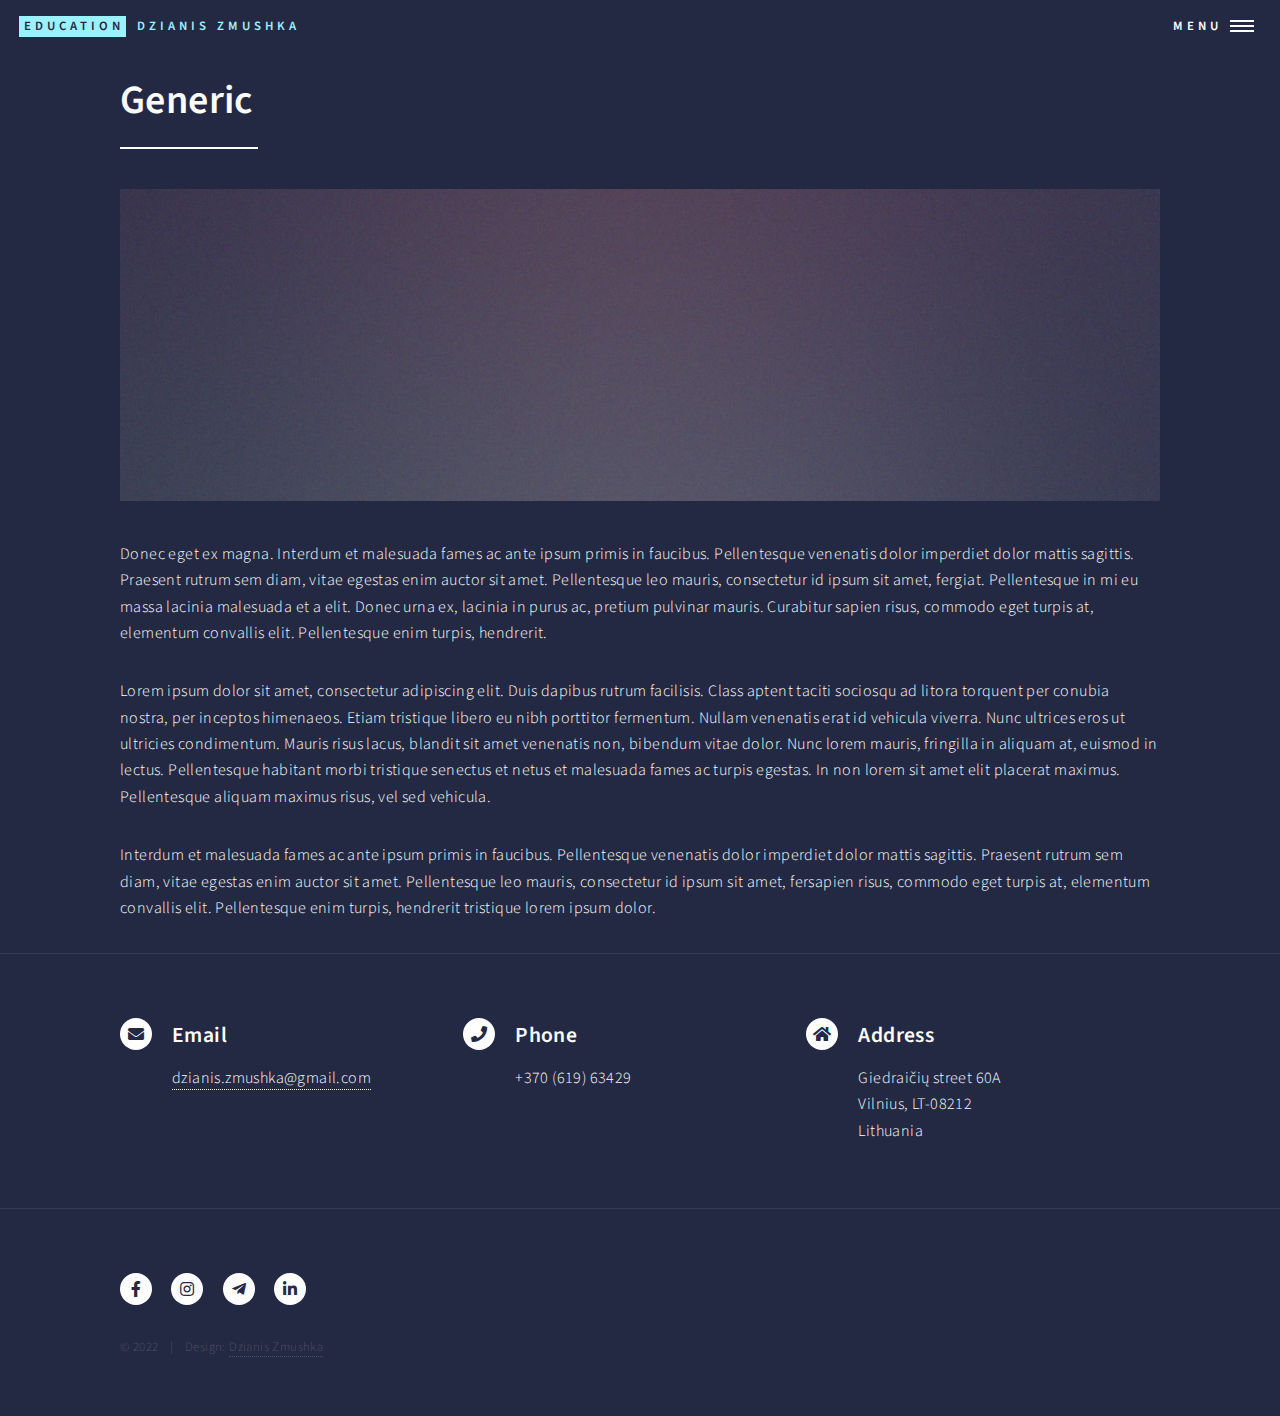
==== commit 2da41e85: "Merge 36f58fb1c5b2d5ff2ee7d8ad2547f526cebfff93 into 6ea6f738b7eed6a0e15b88836342aba1f84e7574" ====
--- a/education.html
+++ b/education.html
@@ -20,7 +20,7 @@
 
 				<!-- Header -->
 				<header id="header" class="alt">
-					<a href="index.html" class="logo"><strong>Dzianis Zmushka</strong> <span>Portfolio</span></a>
+					<a href="index.html" class="logo"><strong>Education</strong> <span>Dzianis Zmushka</span></a>
 					<nav>
 						<a href="#menu">Menu</a>
 					</nav>
--- a/assets/css/main.css
+++ b/assets/css/main.css
@@ -1783,7 +1783,7 @@
 				display: block;
 				height: 2px;
 				margin: 0.325em 0 0.5em 0;
-				width: 51.6%;
+				width: 90%;
 			}
 
 		header.major > p {
@@ -2275,12 +2275,14 @@
 		list-style: none;
 		margin-left: -1em;
 		padding-left: 0;
+		align-self: center;
 	}
 
 		ul.actions li {
 			padding: 0 0 0 1em;
 			vertical-align: middle;
 		}
+
 
 		ul.actions.special {
 			-moz-justify-content: center;
@@ -2747,7 +2749,7 @@
 			min-height: 23em;
 			overflow: hidden;
 			position: relative;
-			width: 40%;
+			width: 50%;
 		}
 
 			.tiles article .image {
@@ -2757,6 +2759,9 @@
 			.tiles article header {
 				position: relative;
 				z-index: 3;
+				background-color:rgba(103, 103, 104, 0.666);
+				padding: 0em 0em 1em 1em ;
+				border-radius: 20px;
 			}
 
 			.tiles article h3 {
@@ -2821,12 +2826,10 @@
 				opacity: 0;
 			}
 
-			.tiles article:nth-child(4n - 1), .tiles article:nth-child(4n - 2) {
-				width: 60%;
-			}
+	
 
 			.tiles article:nth-child(6n - 5):before {
-				background-color: #87c5a4;
+				background-color: #62f278;
 			}
 
 			.tiles article:nth-child(6n - 4):before {
@@ -2838,7 +2841,7 @@
 			}
 
 			.tiles article:nth-child(6n - 2):before {
-				background-color: #8ea9e8;
+				background-color: #708fda;
 			}
 
 			.tiles article:nth-child(6n - 1):before {
@@ -3596,7 +3599,7 @@
 			}
 
 			#main > * > .inner {
-				padding: 4em 0 2em 0 ;
+				padding: 1em 0 0 0 ;
 				margin: 0 auto;
 				max-width: 65em;
 				width: calc(100% - 6em);
@@ -3631,6 +3634,14 @@
 			padding: 0 !important;
 		}
 
+		#contact > .inner2 {
+			display: -moz-flex;
+			display: -webkit-flex;
+			display: -ms-flex;
+			display: flex;
+			padding: 0 !important;
+		}
+
 			#contact > .inner > :nth-child(3n - 2) {
 				padding: 4em 3em 2em 0 ;
 				width: 33%;
@@ -3647,6 +3658,30 @@
 				padding: 4em 3em 2em 0;
 				width: 33%;
 				vertical-align: center;
+			}
+
+			#contact > .inner2 > :nth-child(3n - 2) {
+				width: 400px;
+				vertical-align: center;
+				align-items: center;
+				align-content: center;
+				align-self: center;
+			}
+
+			#contact > .inner2 > :nth-child(3n - 1) {
+				width: 480px;
+				vertical-align: center;
+				align-items:center;
+				align-content: center;
+				align-self: center;
+			}
+
+			#contact > .inner2 > :nth-child(3n) {
+				width: 400px;
+				vertical-align: center;
+				align-items: center;
+				align-content: center;
+				align-self: center;
 			}
 
 			#contact > .inner > .split {
@@ -3713,6 +3748,7 @@
 		font-size: 0.8em;
 		list-style: none;
 		padding-left: 0;
+		
 	}
 
 		#footer .copyright li {
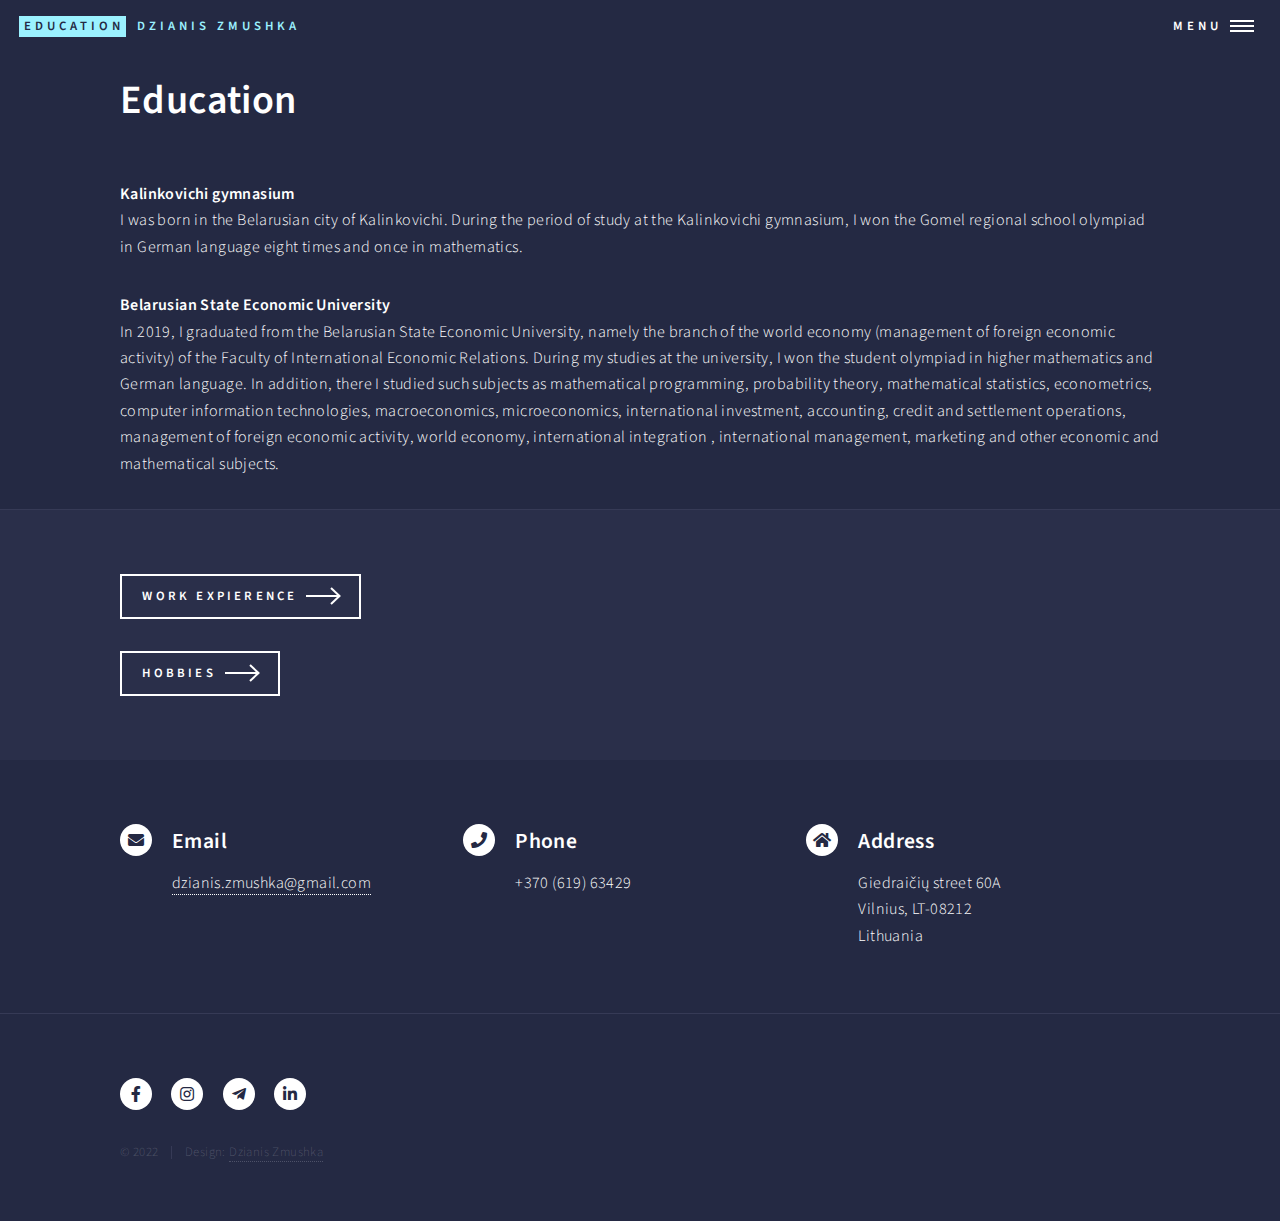
==== commit 4feac6e6: "Merge bc12d6a4774917a92eb8a9ec6e70a45bdaabf9fa into 6ea6f738b7eed6a0e15b88836342aba1f84e7574" ====
--- a/education.html
+++ b/education.html
@@ -43,16 +43,28 @@
 							<section id="one">
 								<div class="inner">
 									<header class="major">
-										<h1>Generic</h1>
+										<h1>Education</h1>
 									</header>
-									<span class="image main"><img src="images/pic11.jpg" alt="" /></span>
-									<p>Donec eget ex magna. Interdum et malesuada fames ac ante ipsum primis in faucibus. Pellentesque venenatis dolor imperdiet dolor mattis sagittis. Praesent rutrum sem diam, vitae egestas enim auctor sit amet. Pellentesque leo mauris, consectetur id ipsum sit amet, fergiat. Pellentesque in mi eu massa lacinia malesuada et a elit. Donec urna ex, lacinia in purus ac, pretium pulvinar mauris. Curabitur sapien risus, commodo eget turpis at, elementum convallis elit. Pellentesque enim turpis, hendrerit.</p>
-									<p>Lorem ipsum dolor sit amet, consectetur adipiscing elit. Duis dapibus rutrum facilisis. Class aptent taciti sociosqu ad litora torquent per conubia nostra, per inceptos himenaeos. Etiam tristique libero eu nibh porttitor fermentum. Nullam venenatis erat id vehicula viverra. Nunc ultrices eros ut ultricies condimentum. Mauris risus lacus, blandit sit amet venenatis non, bibendum vitae dolor. Nunc lorem mauris, fringilla in aliquam at, euismod in lectus. Pellentesque habitant morbi tristique senectus et netus et malesuada fames ac turpis egestas. In non lorem sit amet elit placerat maximus. Pellentesque aliquam maximus risus, vel sed vehicula.</p>
-									<p>Interdum et malesuada fames ac ante ipsum primis in faucibus. Pellentesque venenatis dolor imperdiet dolor mattis sagittis. Praesent rutrum sem diam, vitae egestas enim auctor sit amet. Pellentesque leo mauris, consectetur id ipsum sit amet, fersapien risus, commodo eget turpis at, elementum convallis elit. Pellentesque enim turpis, hendrerit tristique lorem ipsum dolor.</p>
-								</div>
+									<p1><b>Kalinkovichi gymnasium</b></p1>
+									<p>I was born in the Belarusian city of Kalinkovichi. During the period of study at the Kalinkovichi gymnasium, I won the Gomel regional school olympiad in German language eight times and once in mathematics.</p>
+									<p1><b>Belarusian State Economic University</b></p1>
+									<p>In 2019, I graduated from the Belarusian State Economic University, namely the branch of the world economy (management of foreign economic activity) of the Faculty of International Economic Relations. During my studies at the university, I won the student olympiad in higher mathematics and German language. In addition, there I studied such subjects as mathematical programming, probability theory, mathematical statistics, econometrics, computer information technologies, macroeconomics, microeconomics, international investment, accounting, credit and settlement operations, management of foreign economic activity, world economy, international integration , international management, marketing and other economic and mathematical subjects.</p>
+									</div>
 							</section>
 
 					</div>
+
+					<section id="main">
+						<div class="inner">
+								
+							<ul class="actions">
+								<li><a href="work_expierence.html" class="button next">Work Expierence</a></li>
+							</ul>
+							<ul class="actions">
+								<li><a href="hobbies.html" class="button next">Hobbies</a></li>
+							</ul>
+						</div>
+					</section>
 
 				<!-- Contact -->
 				<section id="contact">
--- a/assets/css/main.css
+++ b/assets/css/main.css
@@ -1783,7 +1783,7 @@
 				display: block;
 				height: 2px;
 				margin: 0.325em 0 0.5em 0;
-				width: 90%;
+				width: 0%;
 			}
 
 		header.major > p {
